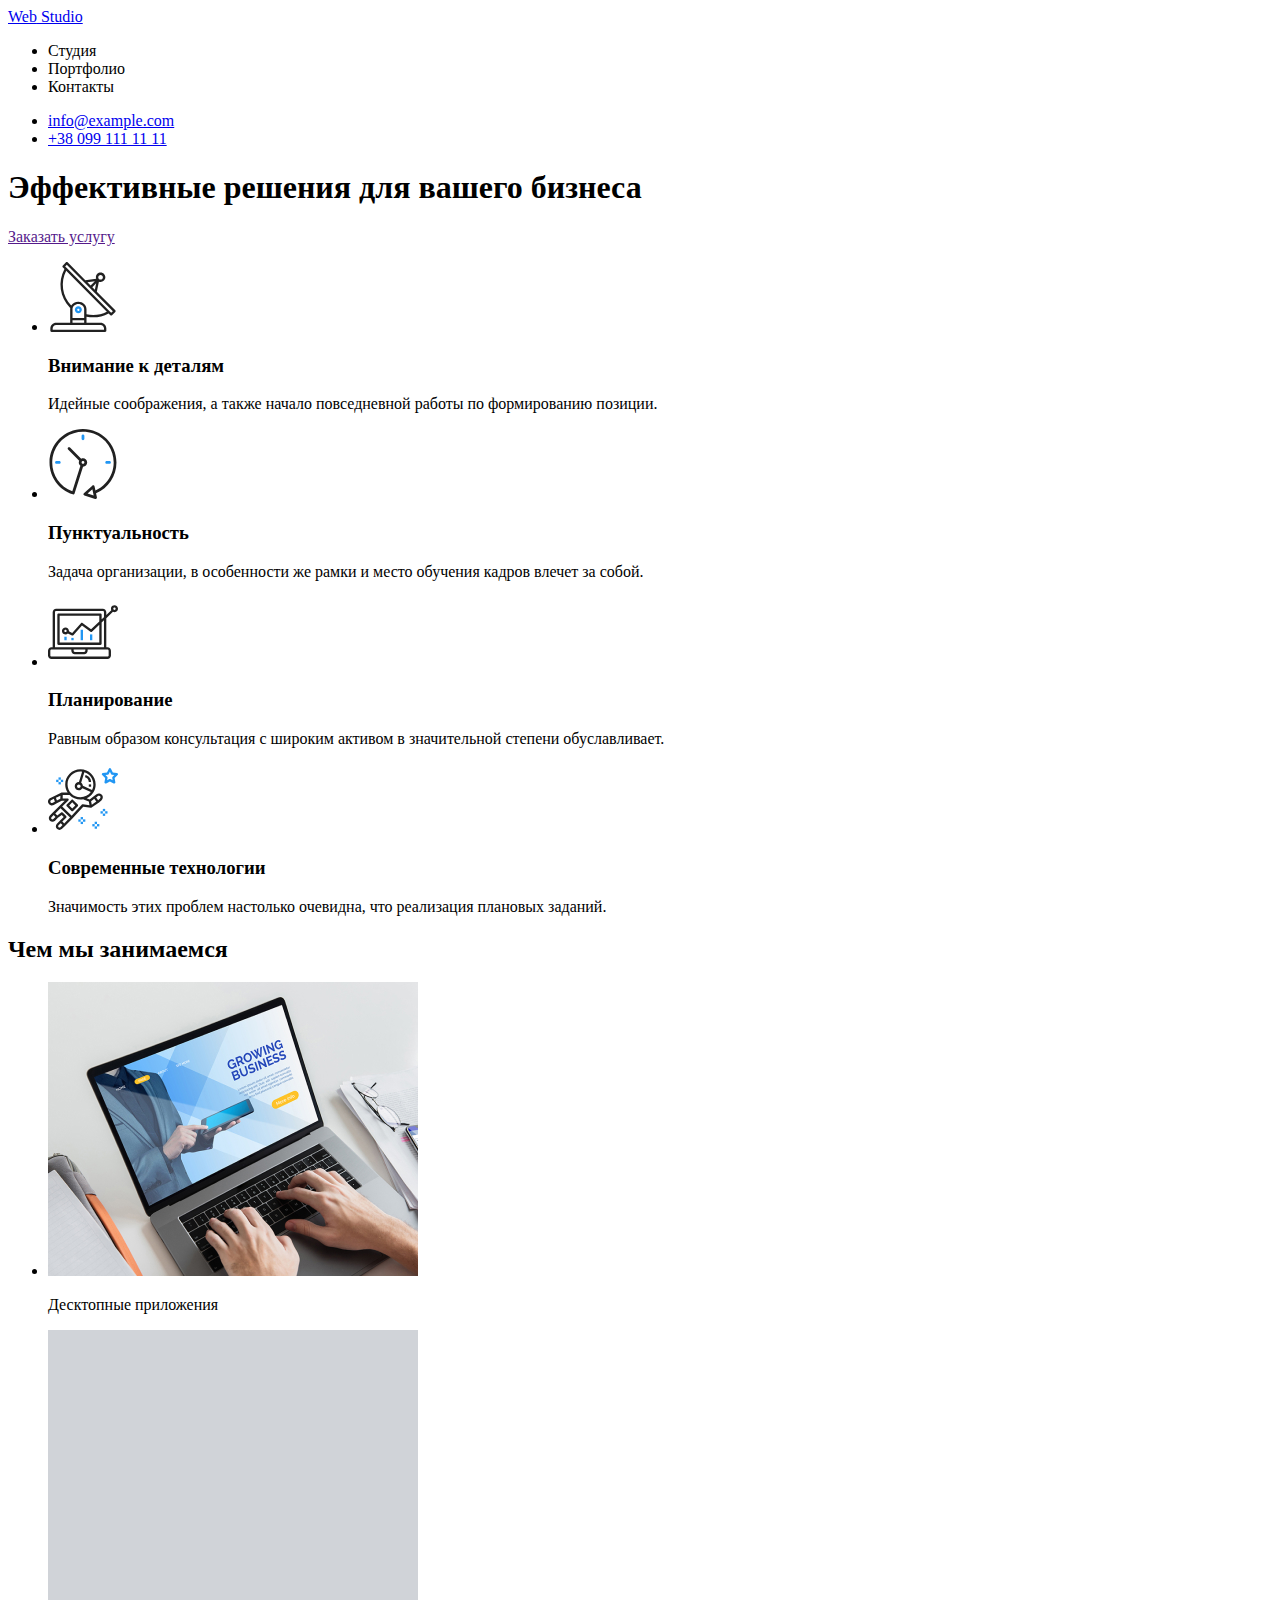
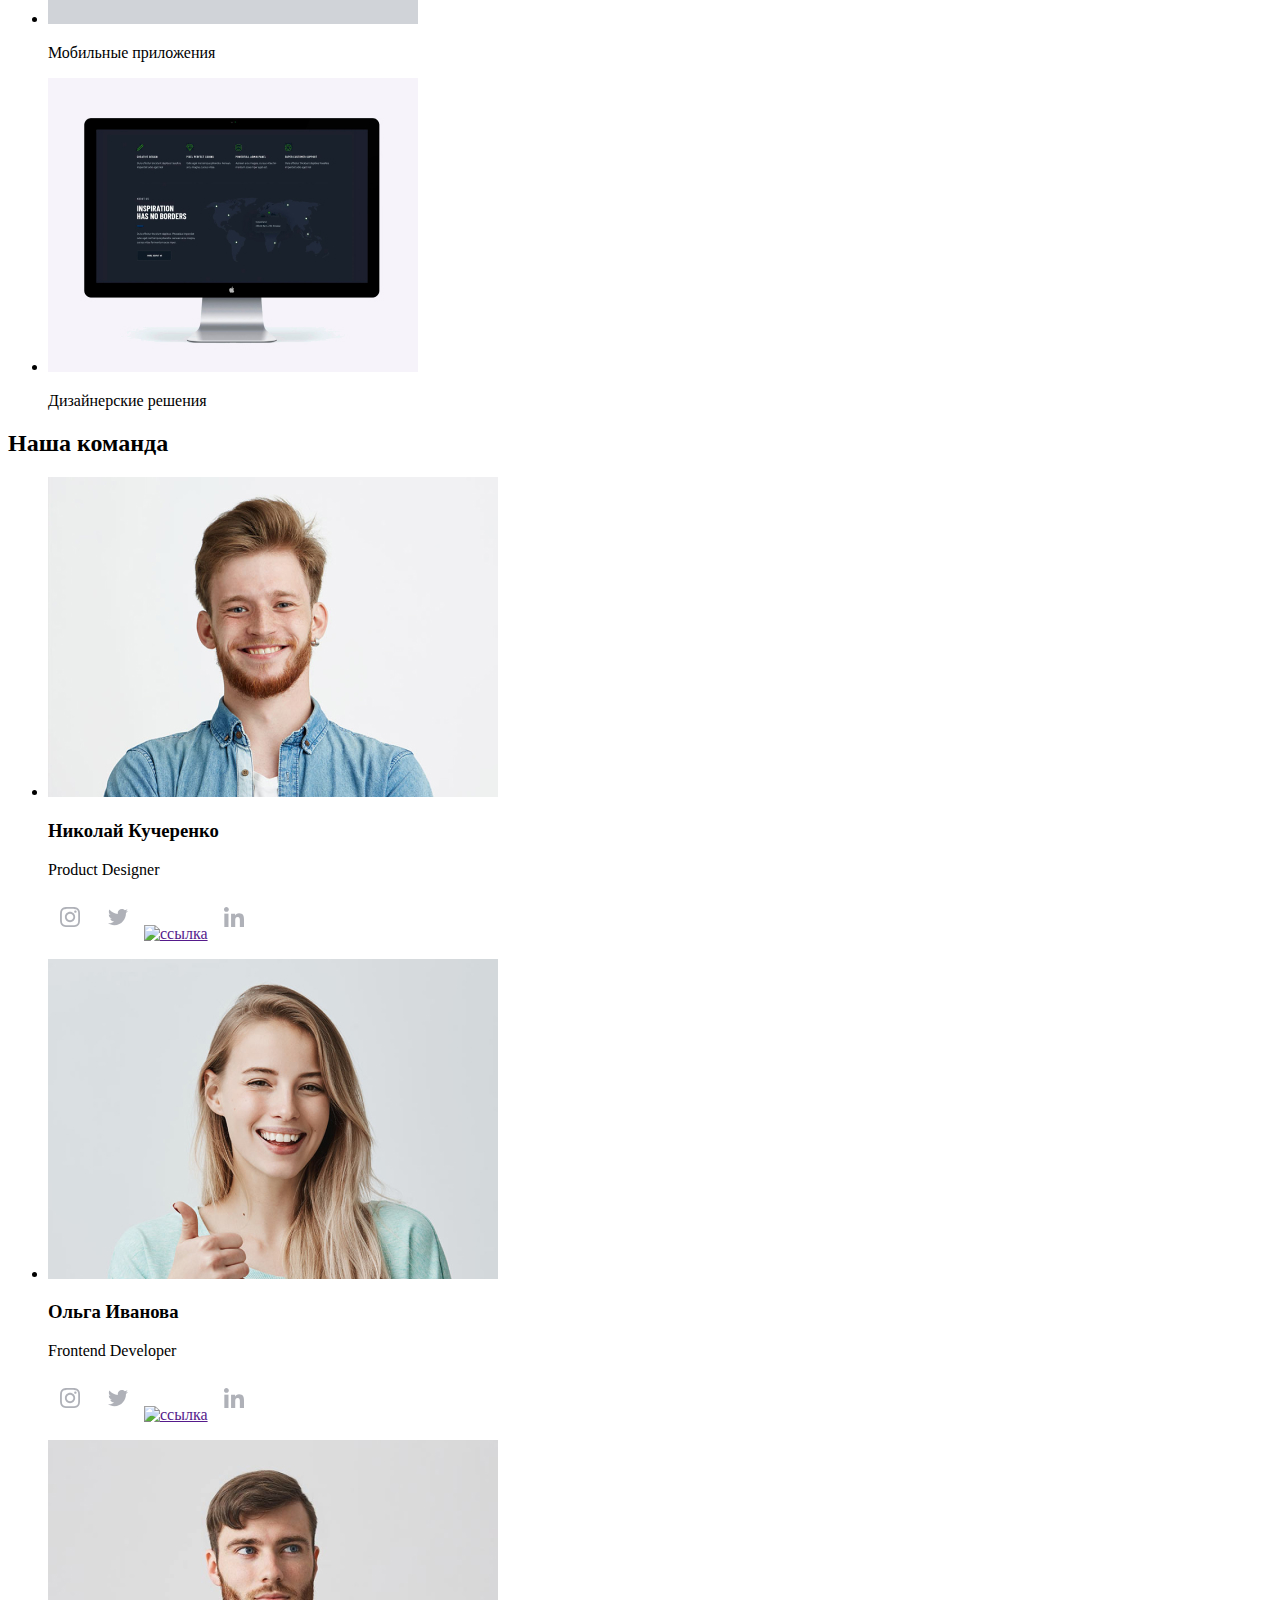
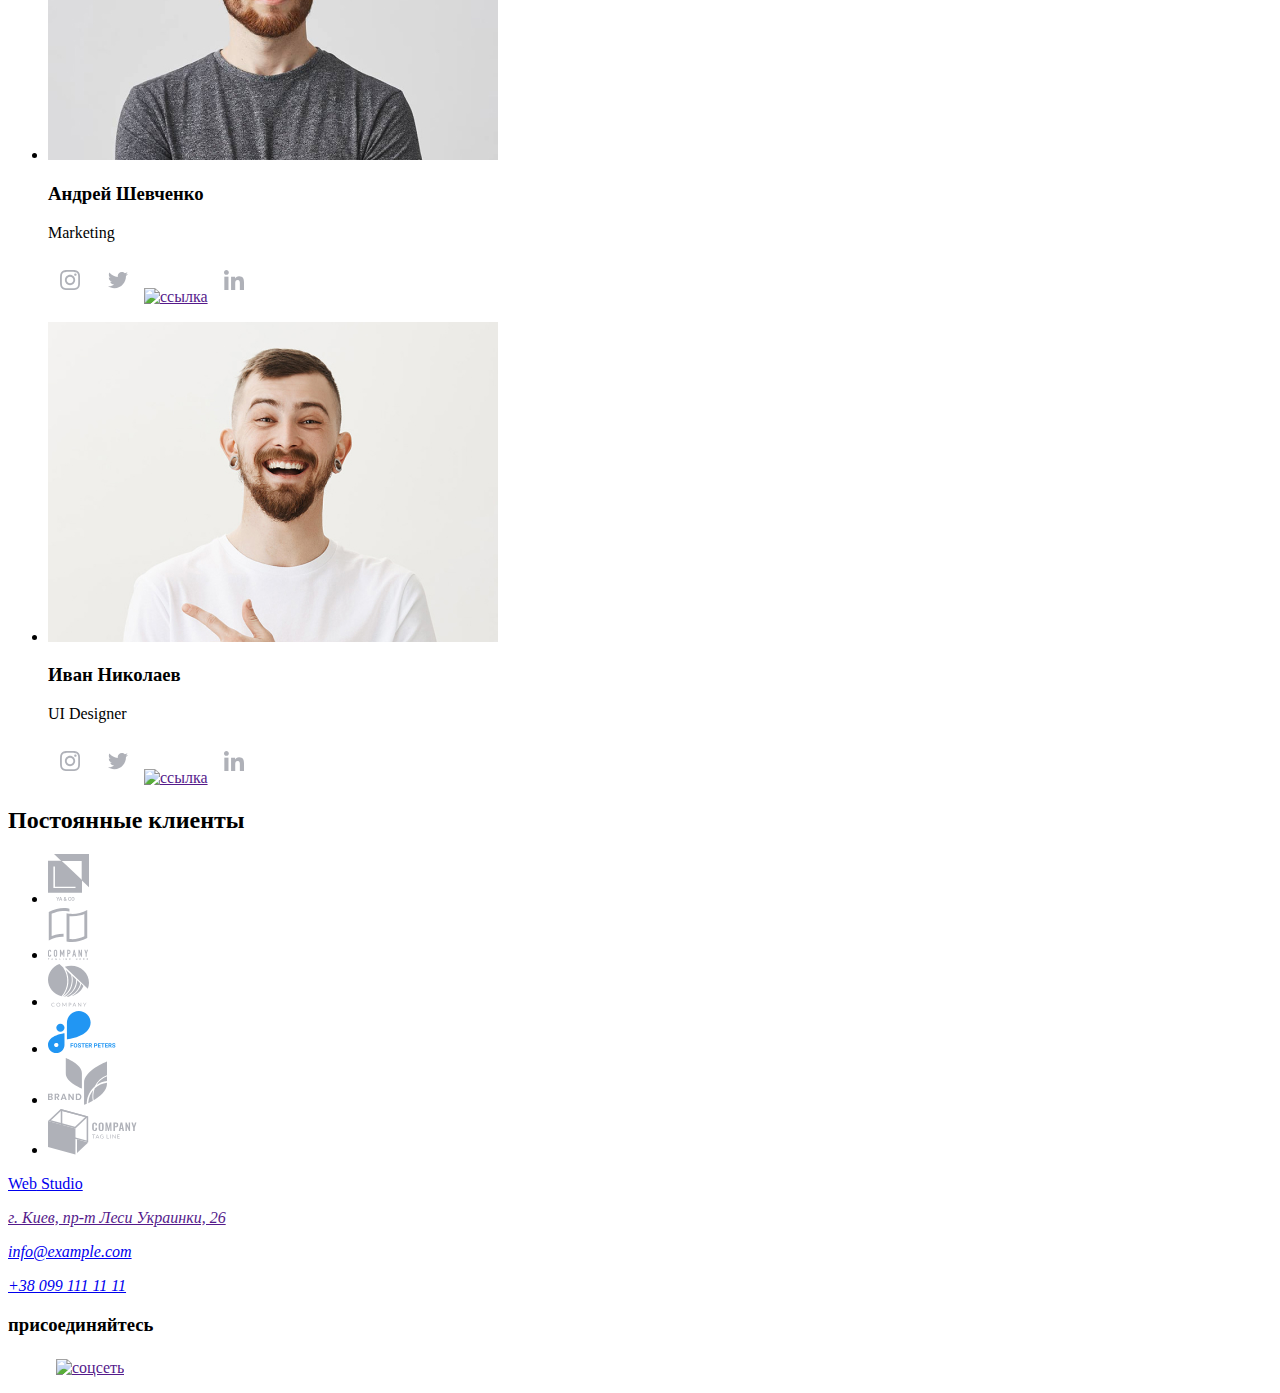
==== index.html @ ab1b9ef1 "добавил файлы с ДЗ1" ====
<!DOCTYPE html>
<html lang="ru">
  <head>
    <meta charset="UTF-8" />
    <meta name="viewport" content="width=device-width, initial-scale=1.0" />
    <title>Document</title>
  </head>
  <body>
    <header>
      <a href="./"><span>Web</span> Studio</a>
      <nav>
        <ul>
          <li><a href=""></a>Студия</li>
          <li><a href=""></a>Портфолио</li>
          <li><a href=""></a>Контакты</li>
        </ul>
      </nav>
      <ul>
        <li>
          <a href="mailto:info@example.com" class="contacts-link"
            >info@example.com</a
          >
        </li>
        <li>
          <a href="tel:+380991111111" class="contacts-link"
            >+38 099 111 11 11</a
          >
        </li>
      </ul>
      <section>
        <h1>Эффективные решения для вашего бизнеса</h1>
        <a href="">Заказать услугу</a>
      </section>
    </header>
    <main>
      <section>
        <h2 hidden>Преимущества работы с Web Studio</h2>
        <ul>
          <li>
            <img src="/images/antenna_1.svg" alt="антена" />
            <h3>Внимание к деталям</h3>
            <p>
              Идейные соображения, а также начало повседневной работы по
              формированию позиции.
            </p>
          </li>
          <li>
            <img src="./images/clock_1.svg" alt="часы" />
            <h3>Пунктуальность</h3>
            <p>
              Задача организации, в особенности же рамки и место обучения кадров
              влечет за собой.
            </p>
          </li>
          <li>
            <img src="./images/diagram_1.svg" alt="диаграма" />
            <h3>Планирование</h3>
            <p>
              Равным образом консультация с широким активом в значительной
              степени обуславливает.
            </p>
          </li>
          <li>
            <img src="./images/astronaut_1.svg" alt="астронавт" />
            <h3>Современные технологии</h3>
            <p>
              Значимость этих проблем настолько очевидна, что реализация
              плановых заданий.
            </p>
          </li>
        </ul>
      </section>
      <section>
        <h2>Чем мы занимаемся</h2>
        <ul>
          <li>
            <a href=""
              ><img
                src="./images/desktop1.jpg"
                alt="десктоп"
                width="370"
                height="294"
            /></a>
            <p>Десктопные приложения</p>
          </li>
          <li>
            <a href=""
              ><img
                src="./images/mobile.jpg"
                alt="мобильний"
                width="370"
                height="294"
            /></a>
            <p>Мобильные приложения</p>
          </li>
          <li>
            <a href=""
              ><img
                src="./images/desin.jpg"
                alt="дизайн"
                width="370"
                height="294"
            /></a>
            <p>Дизайнерские решения</p>
          </li>
        </ul>
      </section>
      <section>
        <h2>Наша команда</h2>
        <ul>
          <li>
            <img src="./images/comand1.jpg" alt="Николай Кучеренко" />
            <h3>Николай Кучеренко</h3>
            <p>Product Designer</p>
            <p>
              <a href="" aria-label="ссылка Instagram"
                ><img src="/images/inst.svg" alt="ссылка"
              /></a>
              <a href="" aria-label="ссылка Twitter"
                ><img src="./images/twit.svg" alt="ссылка"
              /></a>
              <a href="" aria-label="ссылка Facebook"
                ><img src="./images/Face.svg" alt="ссылка"
              /></a>
              <a href="" aria-label="ссылка Linkedin"
                ><img src="./images/in.svg" alt="ссылка"
              /></a>
            </p>
          </li>
          <li>
            <img src="./images/comand2.jpg" alt="Ольга Иванова" />
            <h3>Ольга Иванова</h3>
            <p>Frontend Developer</p>
            <p>
              <a href="" aria-label="ссылка Instagram"
                ><img src="/images/inst.svg" alt="ссылка"
              /></a>
              <a href="" aria-label="ссылка Twitter"
                ><img src="./images/twit.svg" alt="ссылка"
              /></a>
              <a href="" aria-label="ссылка Facebook"
                ><img src="./images/Face.svg" alt="ссылка"
              /></a>
              <a href="" aria-label="ссылка Linkedin"
                ><img src="./images/in.svg" alt="ссылка"
              /></a>
            </p>
          </li>
          <li>
            <img src="./images/comand3.jpg" alt="Андрей Шевченко" />
            <h3>Андрей Шевченко</h3>
            <p>Marketing</p>
            <p>
              <a href="" aria-label="ссылка Instagram"
                ><img src="/images/inst.svg" alt="ссылка"
              /></a>
              <a href="" aria-label="ссылка Twitter"
                ><img src="./images/twit.svg" alt="ссылка"
              /></a>
              <a href="" aria-label="ссылка Facebook"
                ><img src="./images/Face.svg" alt="ссылка"
              /></a>
              <a href="" aria-label="ссылка Linkedin"
                ><img src="./images/in.svg" alt="ссылка"
              /></a>
            </p>
          </li>
          <li>
            <img src="./images/comand4.jpg" alt="Иван Николаев" />
            <h3>Иван Николаев</h3>
            <p>UI Designer</p>
            <p>
              <a href="" aria-label="ссылка Instagram"
                ><img src="/images/inst.svg" alt="ссылка"
              /></a>
              <a href="" aria-label="ссылка Twitter"
                ><img src="./images/twit.svg" alt="ссылка"
              /></a>
              <a href="" aria-label="ссылка Facebook"
                ><img src="./images/Face.svg" alt="ссылка"
              /></a>
              <a href="" aria-label="ссылка Linkedin"
                ><img src="./images/in.svg" alt="ссылка"
              /></a>
            </p>
          </li>
        </ul>
      </section>
      <section>
        <h2>Постоянные клиенты</h2>
        <ul>
          <li>
            <a href="/"><img src="./images/logo1.svg" alt="логотип1" /></a>
          </li>
          <li>
            <a href=""><img src="./images/logo2.svg" alt="логотип2" /></a>
          </li>
          <li>
            <a href=""><img src="./images/logo3.svg" alt="логотип3" /></a>
          </li>
          <li>
            <a href=""><img src="./images/logo4.svg" alt="логотип4" /></a>
          </li>
          <li>
            <a href=""><img src="./images/logo5.svg" alt="логотип5" /></a>
          </li>
          <li>
            <a href=""><img src="./images/logo6.svg" alt="логотип6" /></a>
          </li>
        </ul>
      </section>
    </main>
    <footer>
      <a href="/"
        ><p><span>Web</span> Studio</p></a
      >
      <address>
        <p>
          <a href="">г. Киев, пр-т Леси Украинки, 26</a>
        </p>
        <p>
          <a href="mailto:info@example.com" class="contacts-link"
            >info@example.com</a
          >
        </p>
        <p>
          <a href="tel:+380991111111" class="contacts-link"
            >+38 099 111 11 11</a
          >
        </p>
      </address>
      <section>
        <h3>присоединяйтесь</h3>
        <p>
          <a href="" aria-label="ссылка Insagram"
            ><img src="/images/inst2.svg" alt="соцсеть"
          /></a>
          <a href="" aria-label="ссылка Twitter"
            ><img src="./images/twit2.svg" alt="соцсеть"
          /></a>
          <a href="" aria-label="ссылка Facebook"
            ><img src="./images/Face2.svg" alt="соцсеть"
          /></a>
          <a href="" aria-label="ссылка Linkedin"
            ><img src="./images/in2.svg" alt="соцсеть"
          /></a>
        </p>
      </section>
    </footer>
  </body>
</html>
<!-- 
<figure>
  <img src="" alt="">
  <figcaption></figcaption>
</figure>-->
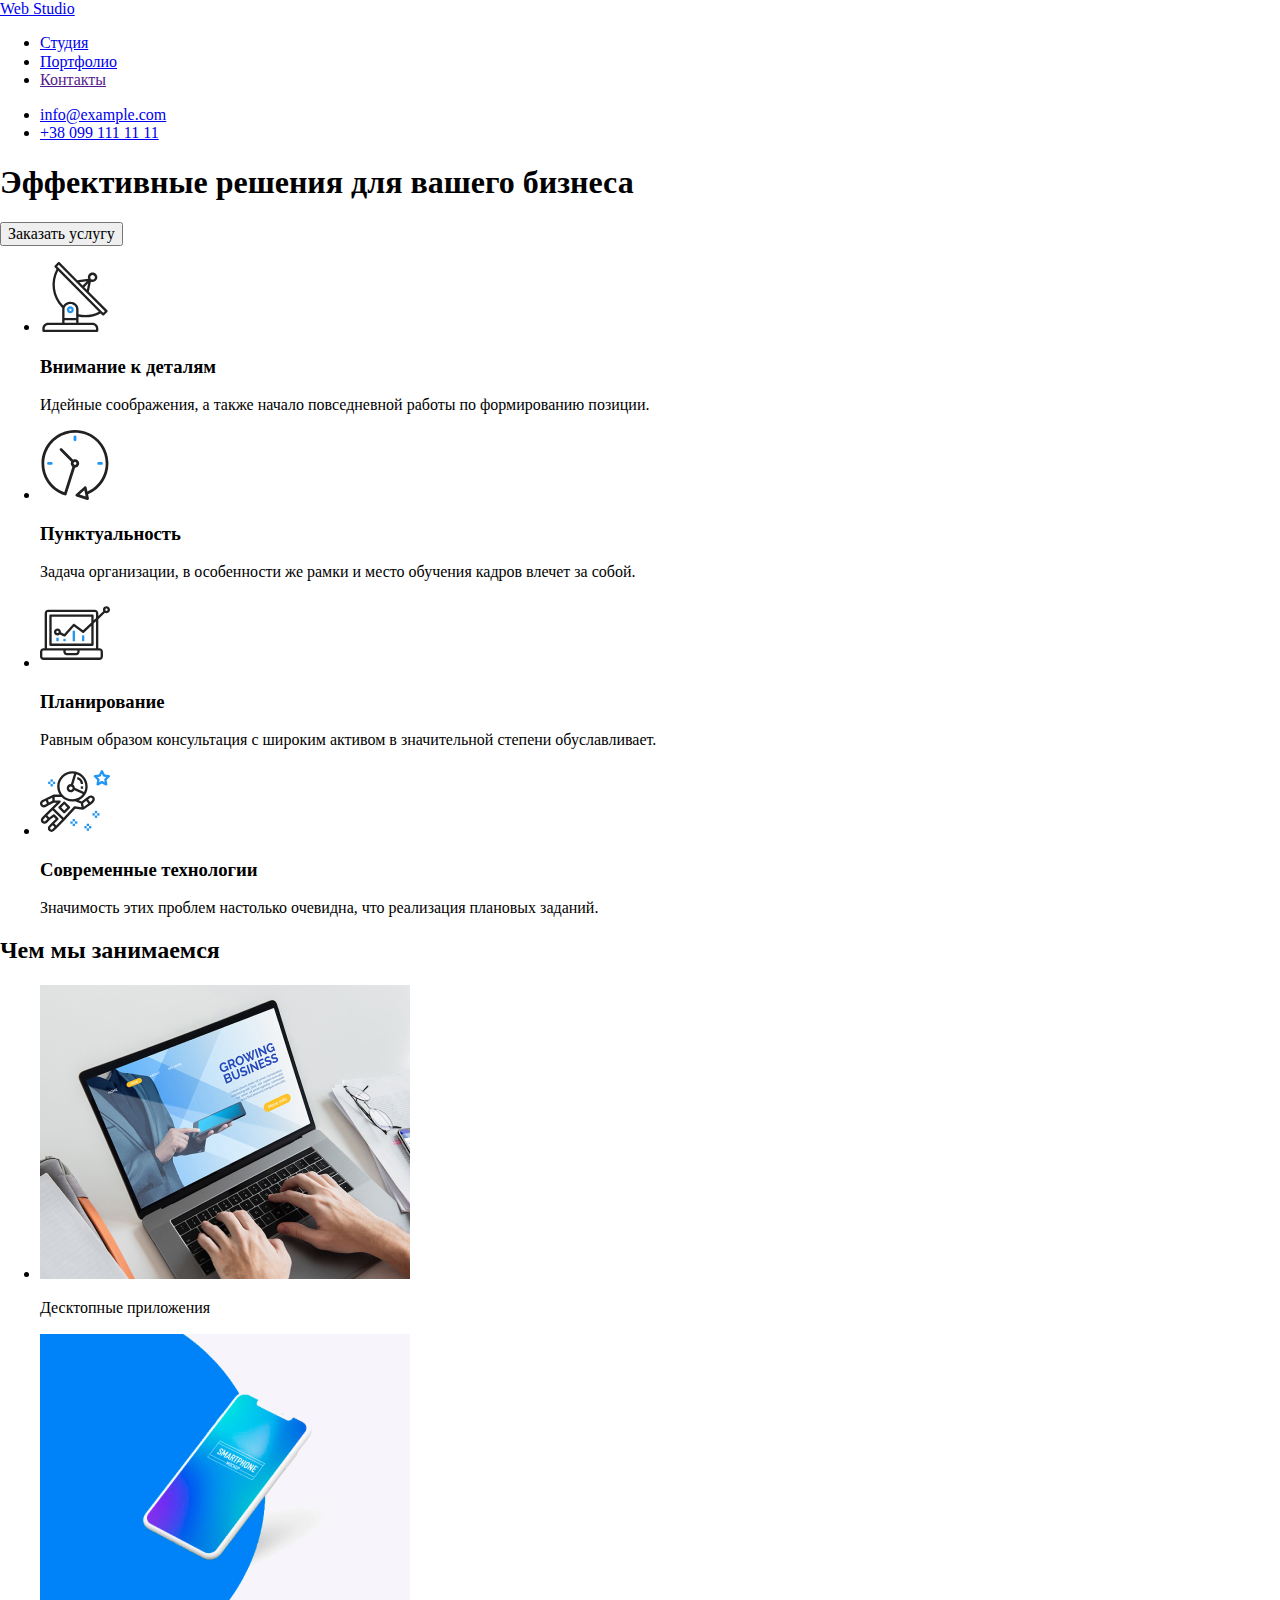
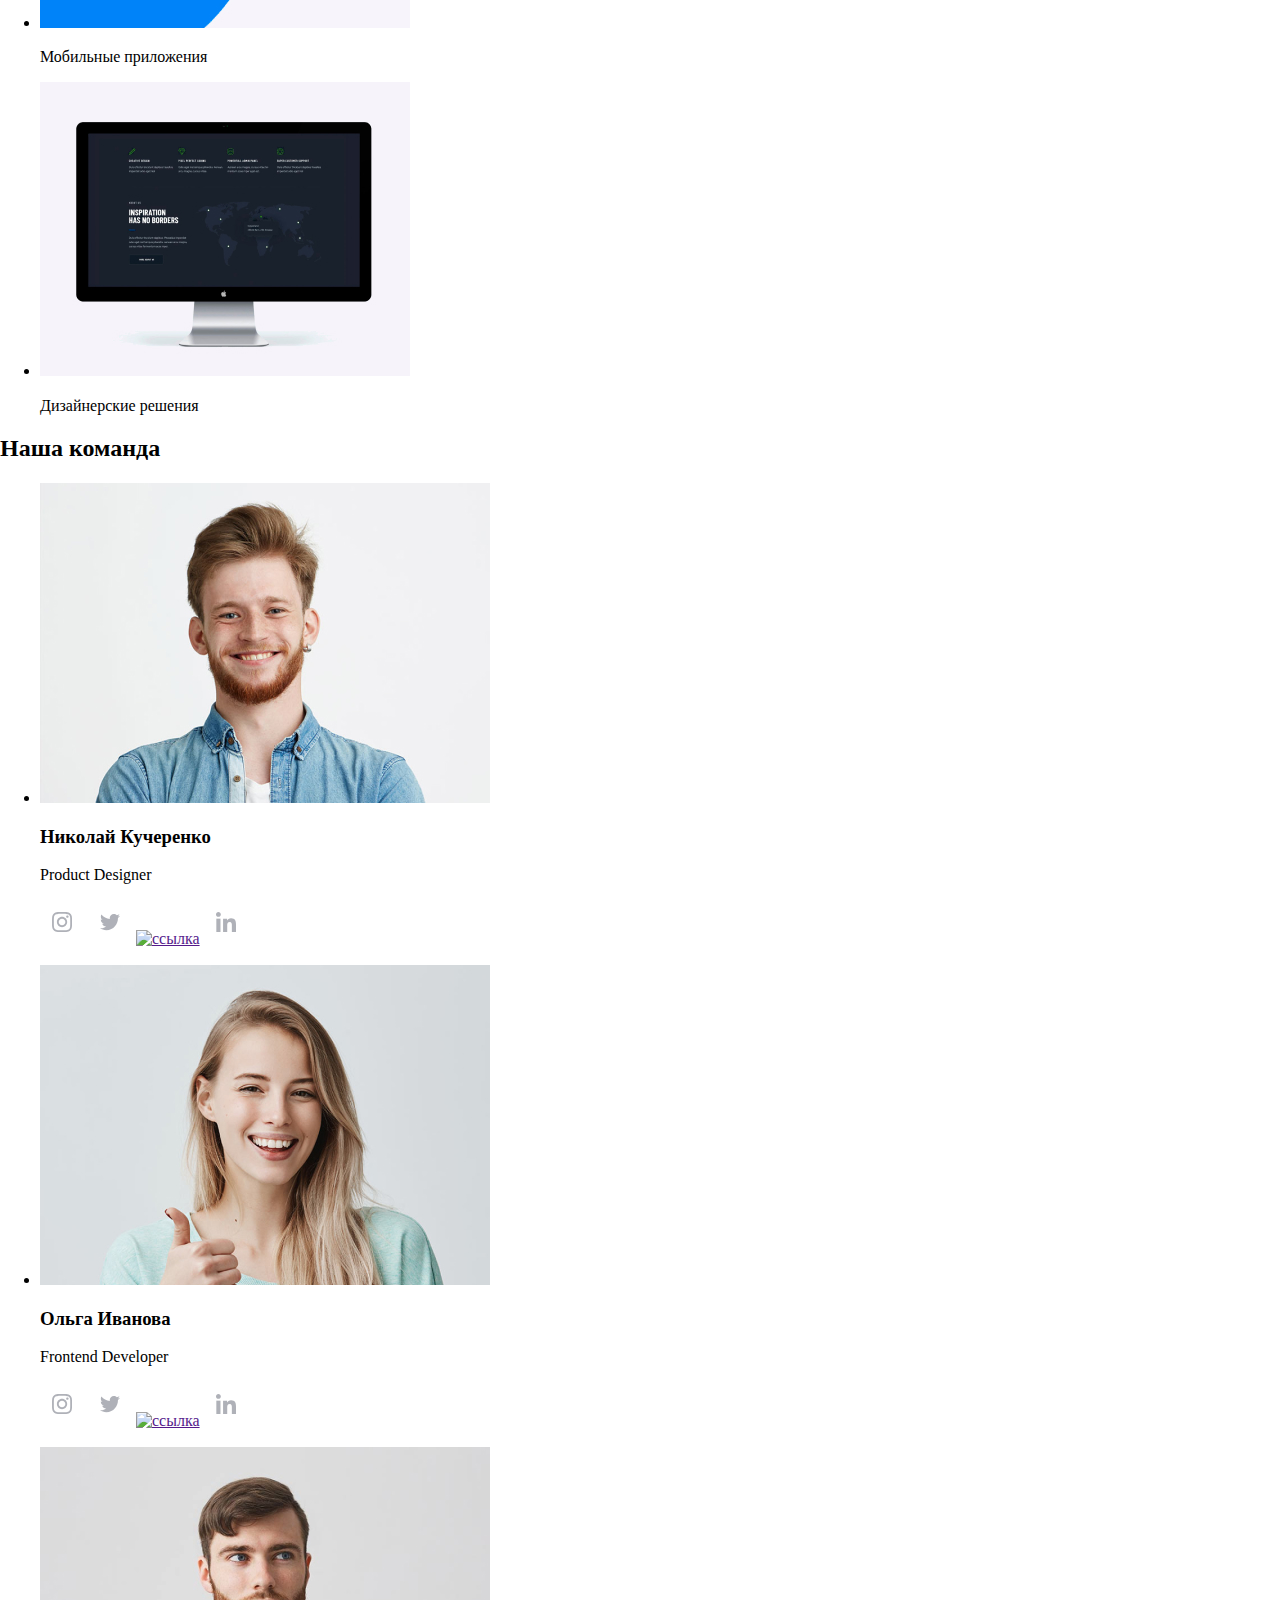
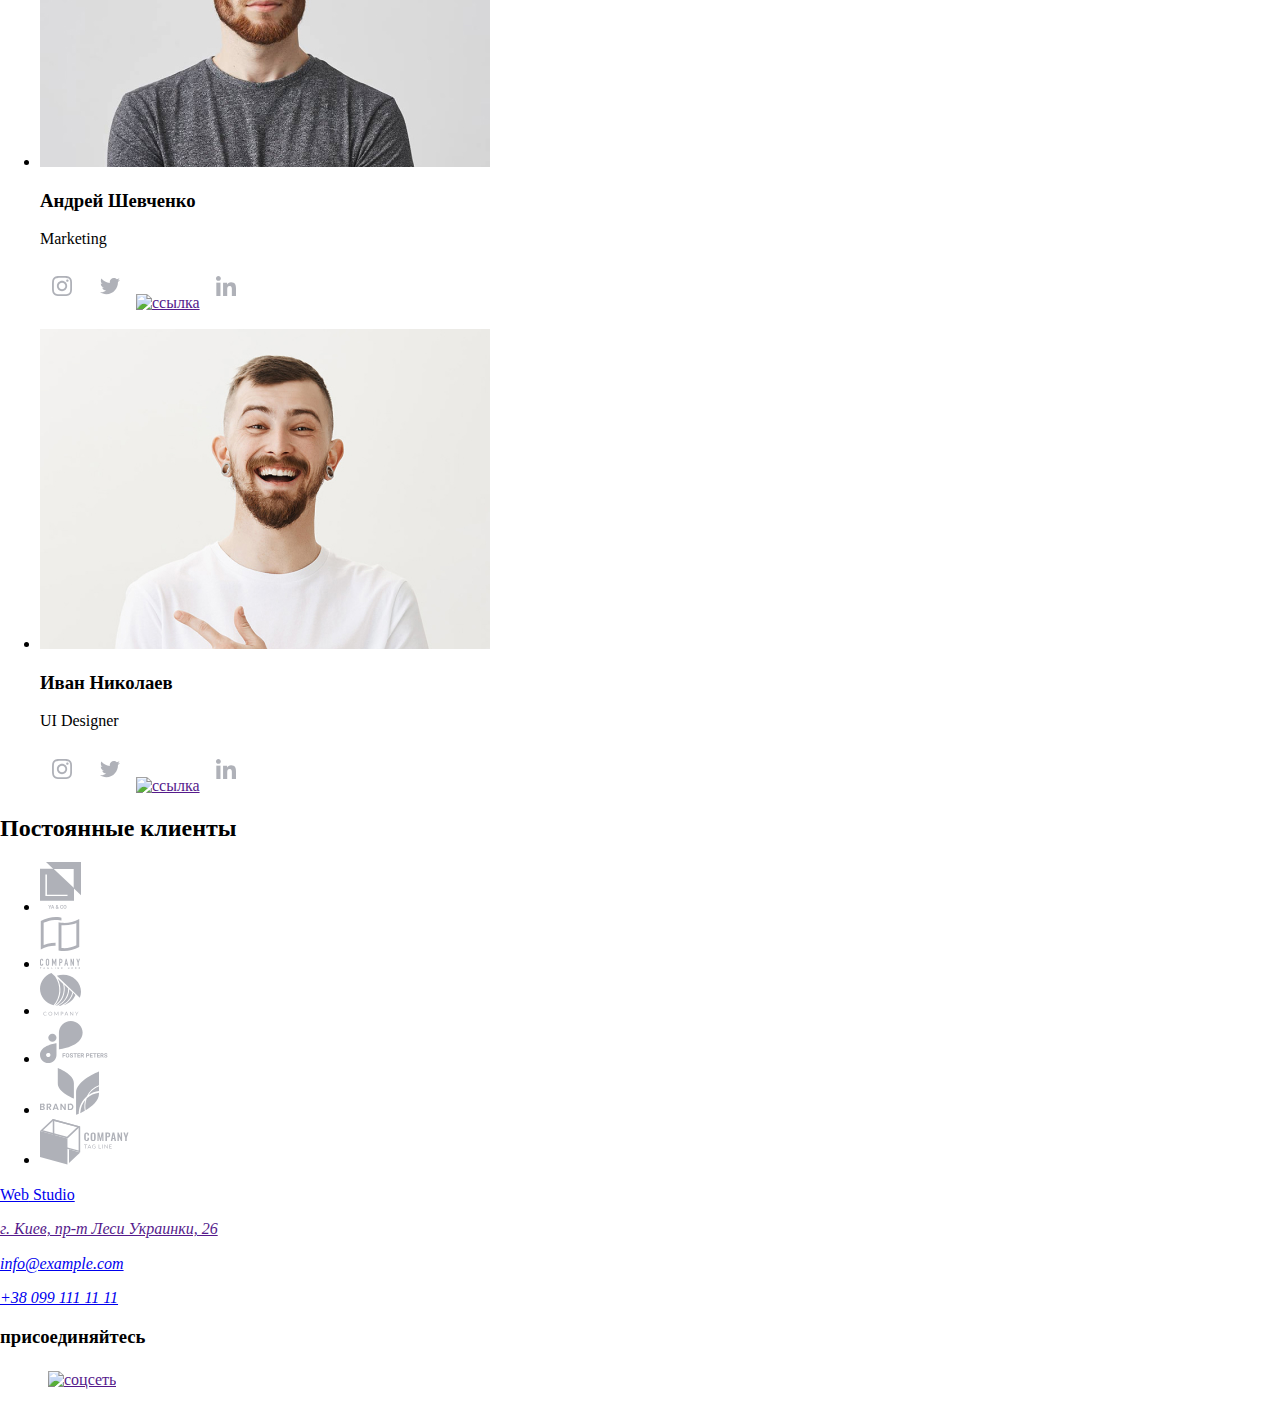
==== commit e86dca03: "создал портфолио, добавил классы" ====
--- a/index.html
+++ b/index.html
@@ -3,19 +3,26 @@
   <head>
     <meta charset="UTF-8" />
     <meta name="viewport" content="width=device-width, initial-scale=1.0" />
-    <title>Document</title>
+    <title>Web Studio</title>
+    <link
+      href="https://fonts.googleapis.com/css2?family=Raleway:wght@700&family=Roboto:wght@400;500;700;900&display=swap"
+      rel="stylesheet"
+    />
+
+    <link rel="stylesheet" href="./css/normalize.css" />
+    <link rel="stylesheet" href="./css/style.css" />
   </head>
   <body>
-    <header>
-      <a href="./"><span>Web</span> Studio</a>
-      <nav>
-        <ul>
-          <li><a href=""></a>Студия</li>
-          <li><a href=""></a>Портфолио</li>
-          <li><a href=""></a>Контакты</li>
+    <header class="header-page">
+      <a href="./" class="logo"><span class="web-logo">Web</span> Studio</a>
+      <nav class="navi">
+        <ul class="list menu-navi">
+          <li><a href="./" class="link-navi">Студия</a></li>
+          <li><a href="./portfolio.html" class="link-navi">Портфолио</a></li>
+          <li><a href="" class="link-navi">Контакты</a></li>
         </ul>
       </nav>
-      <ul>
+      <ul class="list contacts">
         <li>
           <a href="mailto:info@example.com" class="contacts-link"
             >info@example.com</a
@@ -27,43 +34,45 @@
           >
         </li>
       </ul>
-      <section>
-        <h1>Эффективные решения для вашего бизнеса</h1>
-        <a href="">Заказать услугу</a>
+      <section class="hero">
+        <h1 class="page-title">Эффективные решения для вашего бизнеса</h1>
+        <button class="btn">Заказать услугу</button>
       </section>
     </header>
     <main>
       <section>
-        <h2 hidden>Преимущества работы с Web Studio</h2>
-        <ul>
+        <h2 hidden class="section-title advantage">
+          Преимущества работы с Web Studio
+        </h2>
+        <ul class="list">
           <li>
             <img src="/images/antenna_1.svg" alt="антена" />
-            <h3>Внимание к деталям</h3>
-            <p>
+            <h3 class="feature">Внимание к деталям</h3>
+            <p class="feature-text">
               Идейные соображения, а также начало повседневной работы по
               формированию позиции.
             </p>
           </li>
           <li>
             <img src="./images/clock_1.svg" alt="часы" />
-            <h3>Пунктуальность</h3>
-            <p>
+            <h3 class="feature">Пунктуальность</h3>
+            <p class="feature-text">
               Задача организации, в особенности же рамки и место обучения кадров
               влечет за собой.
             </p>
           </li>
           <li>
             <img src="./images/diagram_1.svg" alt="диаграма" />
-            <h3>Планирование</h3>
-            <p>
+            <h3 class="feature">Планирование</h3>
+            <p class="feature-text">
               Равным образом консультация с широким активом в значительной
               степени обуславливает.
             </p>
           </li>
           <li>
             <img src="./images/astronaut_1.svg" alt="астронавт" />
-            <h3>Современные технологии</h3>
-            <p>
+            <h3 class="feature">Современные технологии</h3>
+            <p class="feature-text">
               Значимость этих проблем настолько очевидна, что реализация
               плановых заданий.
             </p>
@@ -71,8 +80,8 @@
         </ul>
       </section>
       <section>
-        <h2>Чем мы занимаемся</h2>
-        <ul>
+        <h2 class="section-title">Чем мы занимаемся</h2>
+        <ul class="list">
           <li>
             <a href=""
               ><img
@@ -81,7 +90,7 @@
                 width="370"
                 height="294"
             /></a>
-            <p>Десктопные приложения</p>
+            <p class="box">Десктопные приложения</p>
           </li>
           <li>
             <a href=""
@@ -91,7 +100,7 @@
                 width="370"
                 height="294"
             /></a>
-            <p>Мобильные приложения</p>
+            <p class="box">Мобильные приложения</p>
           </li>
           <li>
             <a href=""
@@ -101,94 +110,94 @@
                 width="370"
                 height="294"
             /></a>
-            <p>Дизайнерские решения</p>
-          </li>
-        </ul>
-      </section>
-      <section>
-        <h2>Наша команда</h2>
-        <ul>
-          <li>
+            <p class="box">Дизайнерские решения</p>
+          </li>
+        </ul>
+      </section>
+      <section class="section-team">
+        <h2 class="section-title">Наша команда</h2>
+        <ul class="list">
+          <li class="team">
             <img src="./images/comand1.jpg" alt="Николай Кучеренко" />
-            <h3>Николай Кучеренко</h3>
-            <p>Product Designer</p>
-            <p>
-              <a href="" aria-label="ссылка Instagram"
-                ><img src="/images/inst.svg" alt="ссылка"
-              /></a>
-              <a href="" aria-label="ссылка Twitter"
-                ><img src="./images/twit.svg" alt="ссылка"
-              /></a>
-              <a href="" aria-label="ссылка Facebook"
-                ><img src="./images/Face.svg" alt="ссылка"
-              /></a>
-              <a href="" aria-label="ссылка Linkedin"
-                ><img src="./images/in.svg" alt="ссылка"
-              /></a>
-            </p>
-          </li>
-          <li>
+            <h3 class="team-name">Николай Кучеренко</h3>
+            <p class="team-prof">Product Designer</p>
+            <p class="soc-team">
+              <a href="" aria-label="ссылка Instagram"
+                ><img src="/images/inst.svg" alt="ссылка"
+              /></a>
+              <a href="" aria-label="ссылка Twitter"
+                ><img src="./images/twit.svg" alt="ссылка"
+              /></a>
+              <a href="" aria-label="ссылка Facebook"
+                ><img src="./images/Face.svg" alt="ссылка"
+              /></a>
+              <a href="" aria-label="ссылка Linkedin"
+                ><img src="./images/in.svg" alt="ссылка"
+              /></a>
+            </p>
+          </li>
+          <li class="team">
             <img src="./images/comand2.jpg" alt="Ольга Иванова" />
-            <h3>Ольга Иванова</h3>
-            <p>Frontend Developer</p>
-            <p>
-              <a href="" aria-label="ссылка Instagram"
-                ><img src="/images/inst.svg" alt="ссылка"
-              /></a>
-              <a href="" aria-label="ссылка Twitter"
-                ><img src="./images/twit.svg" alt="ссылка"
-              /></a>
-              <a href="" aria-label="ссылка Facebook"
-                ><img src="./images/Face.svg" alt="ссылка"
-              /></a>
-              <a href="" aria-label="ссылка Linkedin"
-                ><img src="./images/in.svg" alt="ссылка"
-              /></a>
-            </p>
-          </li>
-          <li>
+            <h3 class="team-name">Ольга Иванова</h3>
+            <p class="team-prof">Frontend Developer</p>
+            <p class="soc-team">
+              <a href="" aria-label="ссылка Instagram"
+                ><img src="/images/inst.svg" alt="ссылка"
+              /></a>
+              <a href="" aria-label="ссылка Twitter"
+                ><img src="./images/twit.svg" alt="ссылка"
+              /></a>
+              <a href="" aria-label="ссылка Facebook"
+                ><img src="./images/Face.svg" alt="ссылка"
+              /></a>
+              <a href="" aria-label="ссылка Linkedin"
+                ><img src="./images/in.svg" alt="ссылка"
+              /></a>
+            </p>
+          </li>
+          <li class="team">
             <img src="./images/comand3.jpg" alt="Андрей Шевченко" />
-            <h3>Андрей Шевченко</h3>
-            <p>Marketing</p>
-            <p>
-              <a href="" aria-label="ссылка Instagram"
-                ><img src="/images/inst.svg" alt="ссылка"
-              /></a>
-              <a href="" aria-label="ссылка Twitter"
-                ><img src="./images/twit.svg" alt="ссылка"
-              /></a>
-              <a href="" aria-label="ссылка Facebook"
-                ><img src="./images/Face.svg" alt="ссылка"
-              /></a>
-              <a href="" aria-label="ссылка Linkedin"
-                ><img src="./images/in.svg" alt="ссылка"
-              /></a>
-            </p>
-          </li>
-          <li>
+            <h3 class="team-name">Андрей Шевченко</h3>
+            <p class="team-prof">Marketing</p>
+            <p class="soc-team">
+              <a href="" aria-label="ссылка Instagram"
+                ><img src="/images/inst.svg" alt="ссылка"
+              /></a>
+              <a href="" aria-label="ссылка Twitter"
+                ><img src="./images/twit.svg" alt="ссылка"
+              /></a>
+              <a href="" aria-label="ссылка Facebook"
+                ><img src="./images/Face.svg" alt="ссылка"
+              /></a>
+              <a href="" aria-label="ссылка Linkedin"
+                ><img src="./images/in.svg" alt="ссылка"
+              /></a>
+            </p>
+          </li>
+          <li class="team">
             <img src="./images/comand4.jpg" alt="Иван Николаев" />
-            <h3>Иван Николаев</h3>
-            <p>UI Designer</p>
-            <p>
-              <a href="" aria-label="ссылка Instagram"
-                ><img src="/images/inst.svg" alt="ссылка"
-              /></a>
-              <a href="" aria-label="ссылка Twitter"
-                ><img src="./images/twit.svg" alt="ссылка"
-              /></a>
-              <a href="" aria-label="ссылка Facebook"
-                ><img src="./images/Face.svg" alt="ссылка"
-              /></a>
-              <a href="" aria-label="ссылка Linkedin"
-                ><img src="./images/in.svg" alt="ссылка"
-              /></a>
-            </p>
-          </li>
-        </ul>
-      </section>
-      <section>
-        <h2>Постоянные клиенты</h2>
-        <ul>
+            <h3 class="team-name">Иван Николаев</h3>
+            <p class="team-prof">UI Designer</p>
+            <p class="soc-team">
+              <a href="" aria-label="ссылка Instagram"
+                ><img src="/images/inst.svg" alt="ссылка"
+              /></a>
+              <a href="" aria-label="ссылка Twitter"
+                ><img src="./images/twit.svg" alt="ссылка"
+              /></a>
+              <a href="" aria-label="ссылка Facebook"
+                ><img src="./images/Face.svg" alt="ссылка"
+              /></a>
+              <a href="" aria-label="ссылка Linkedin"
+                ><img src="./images/in.svg" alt="ссылка"
+              /></a>
+            </p>
+          </li>
+        </ul>
+      </section>
+      <section>
+        <h2 class="section-title">Постоянные клиенты</h2>
+        <ul class="list">
           <li>
             <a href="/"><img src="./images/logo1.svg" alt="логотип1" /></a>
           </li>
@@ -210,27 +219,29 @@
         </ul>
       </section>
     </main>
-    <footer>
+    <footer class="footer">
       <a href="/"
-        ><p><span>Web</span> Studio</p></a
+        ><p class="logo footer-logo">
+          <span class="web-logo">Web</span> Studio
+        </p></a
       >
-      <address>
-        <p>
-          <a href="">г. Киев, пр-т Леси Украинки, 26</a>
-        </p>
-        <p>
-          <a href="mailto:info@example.com" class="contacts-link"
+      <address class="footer-adress">
+        <p>
+          <a href="" class="adress-map">г. Киев, пр-т Леси Украинки, 26</a>
+        </p>
+        <p>
+          <a href="mailto:info@example.com" class="footer-contacts"
             >info@example.com</a
           >
         </p>
         <p>
-          <a href="tel:+380991111111" class="contacts-link"
+          <a href="tel:+380991111111" class="footer-contacts"
             >+38 099 111 11 11</a
           >
         </p>
       </address>
       <section>
-        <h3>присоединяйтесь</h3>
+        <h3 class="footer-soc box">присоединяйтесь</h3>
         <p>
           <a href="" aria-label="ссылка Insagram"
             ><img src="/images/inst2.svg" alt="соцсеть"
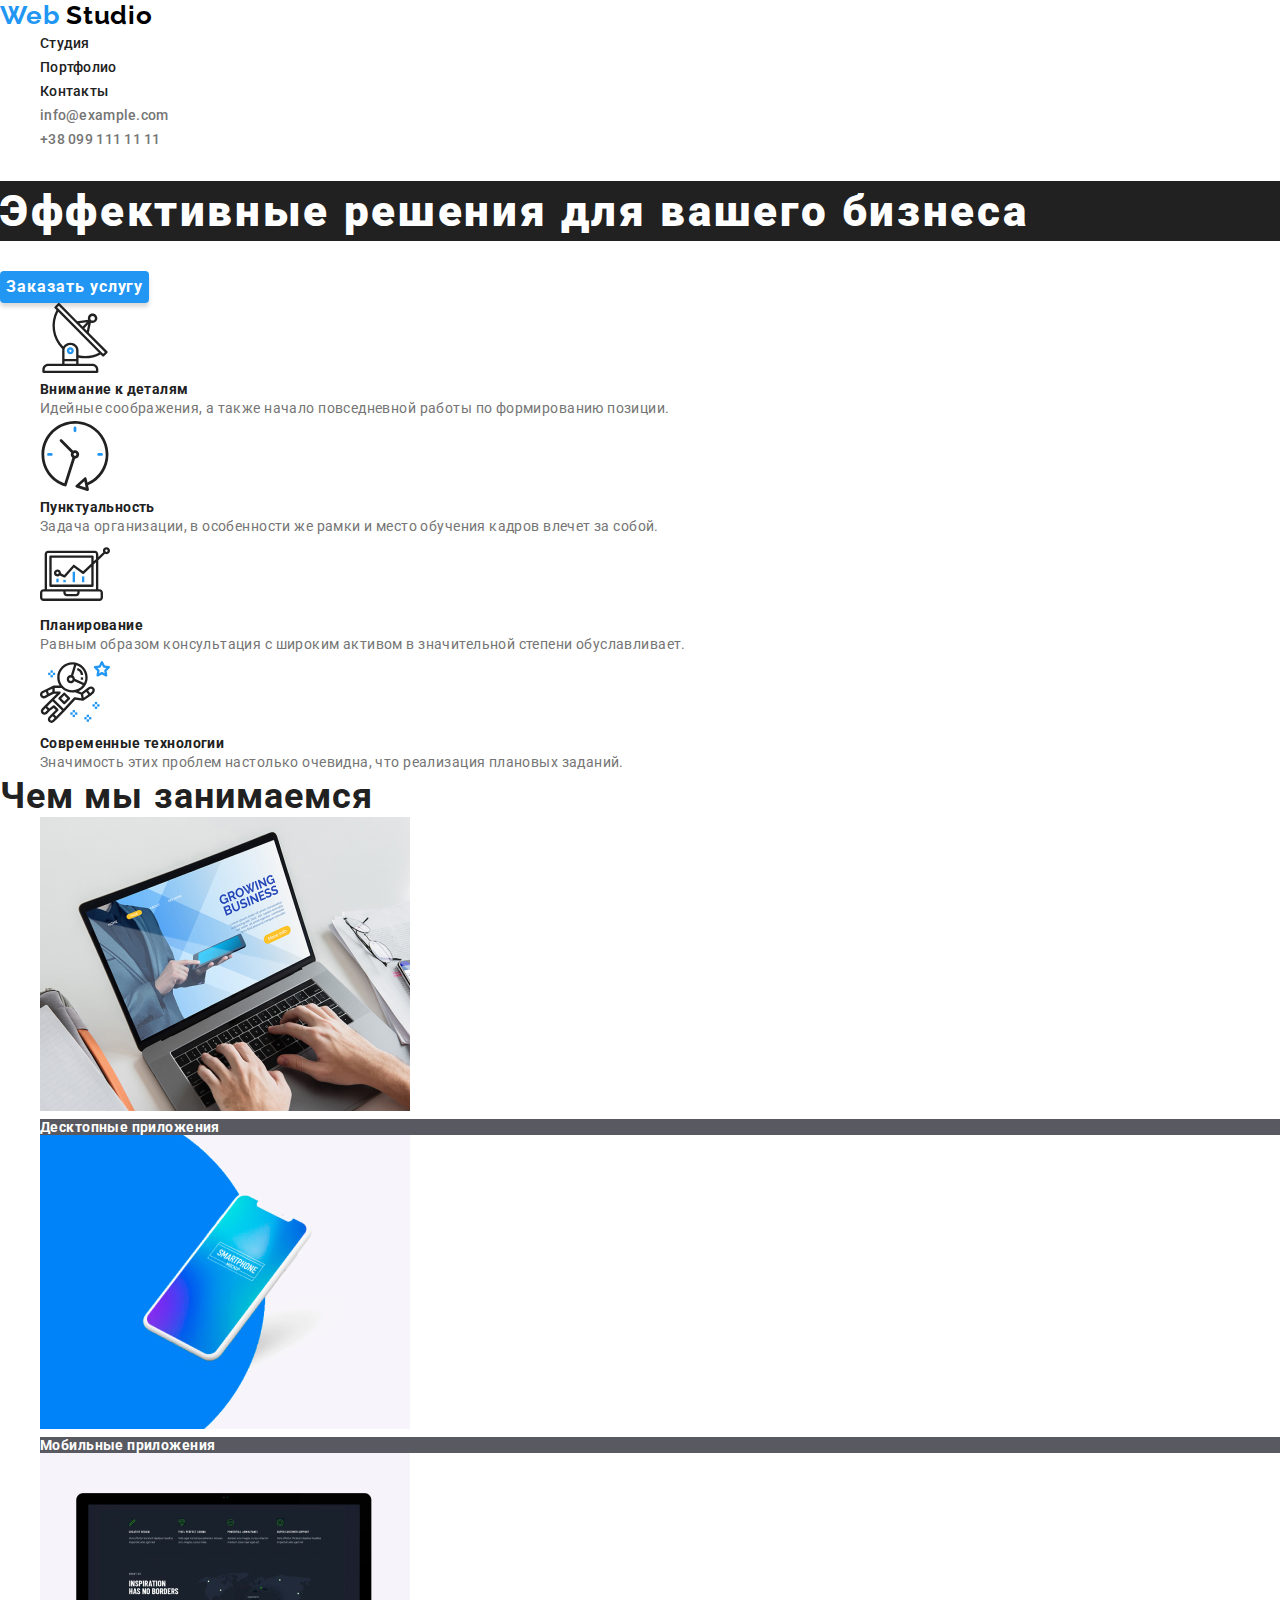
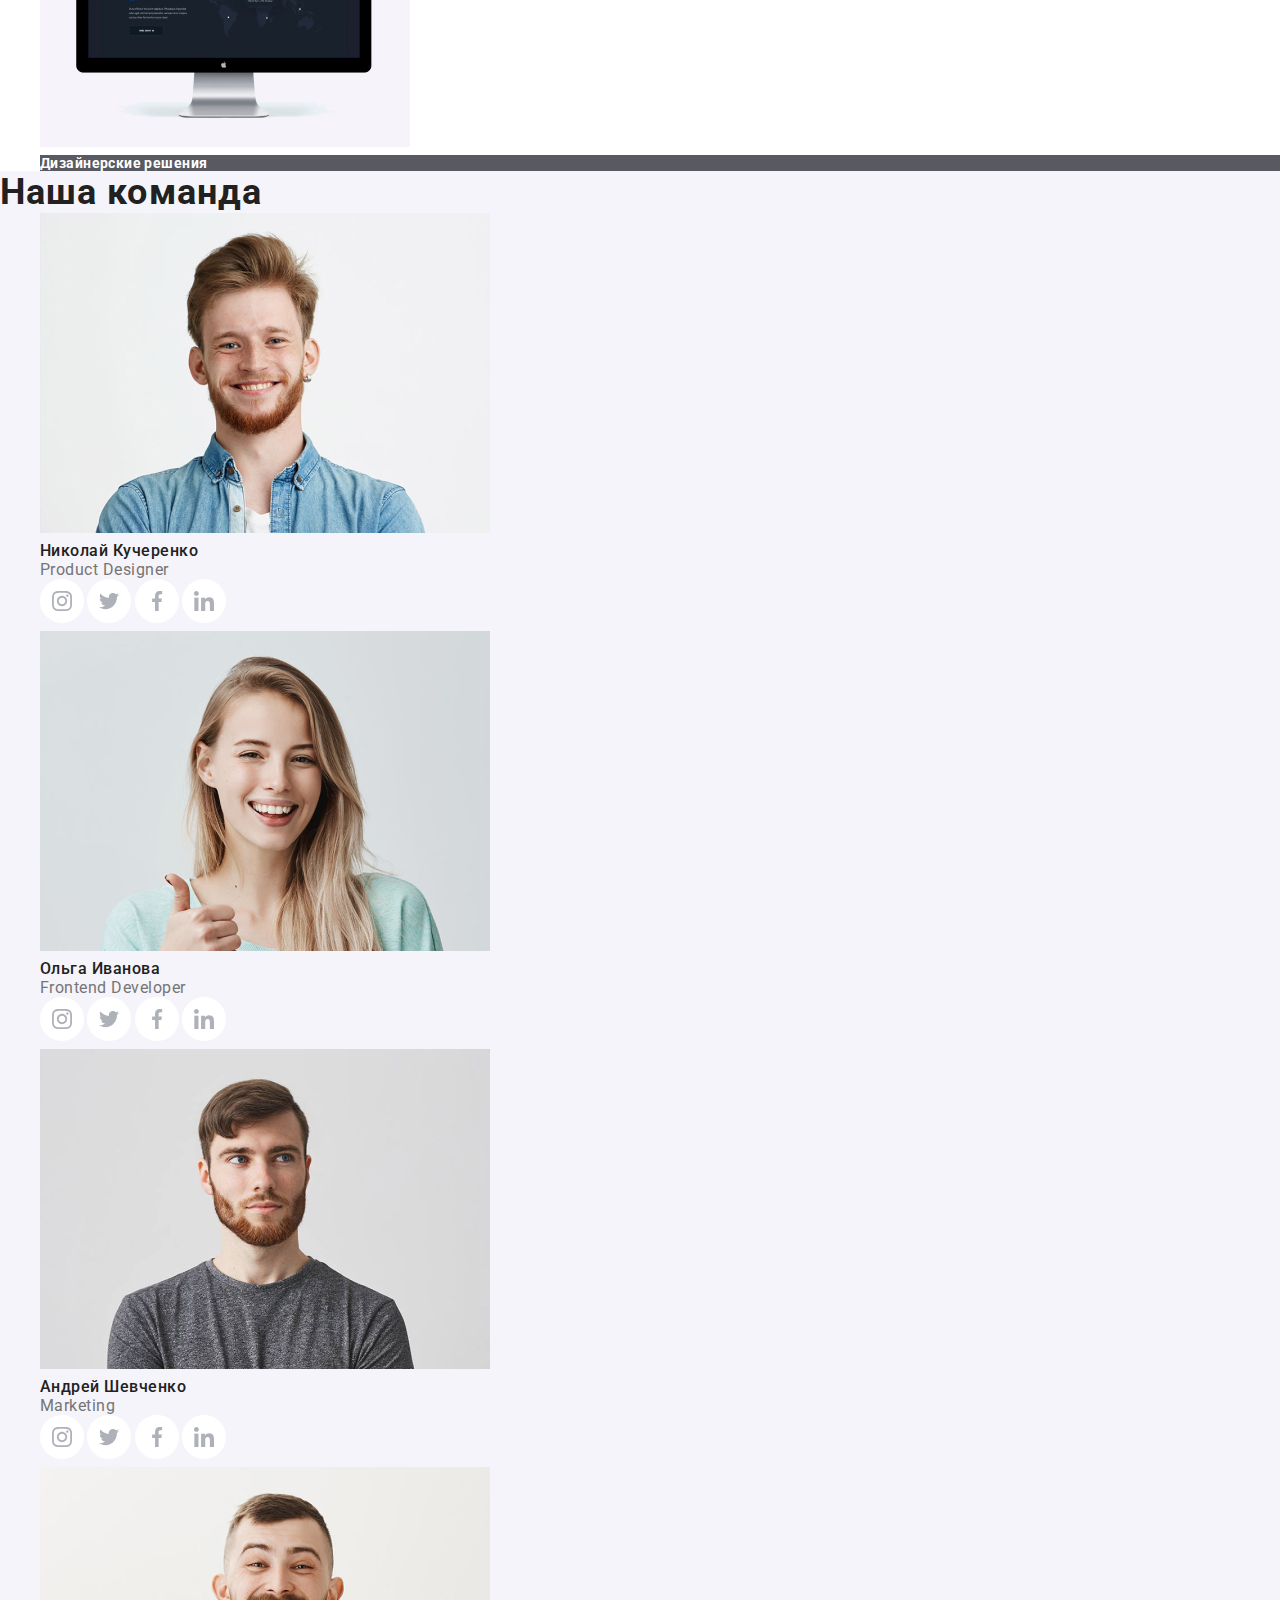
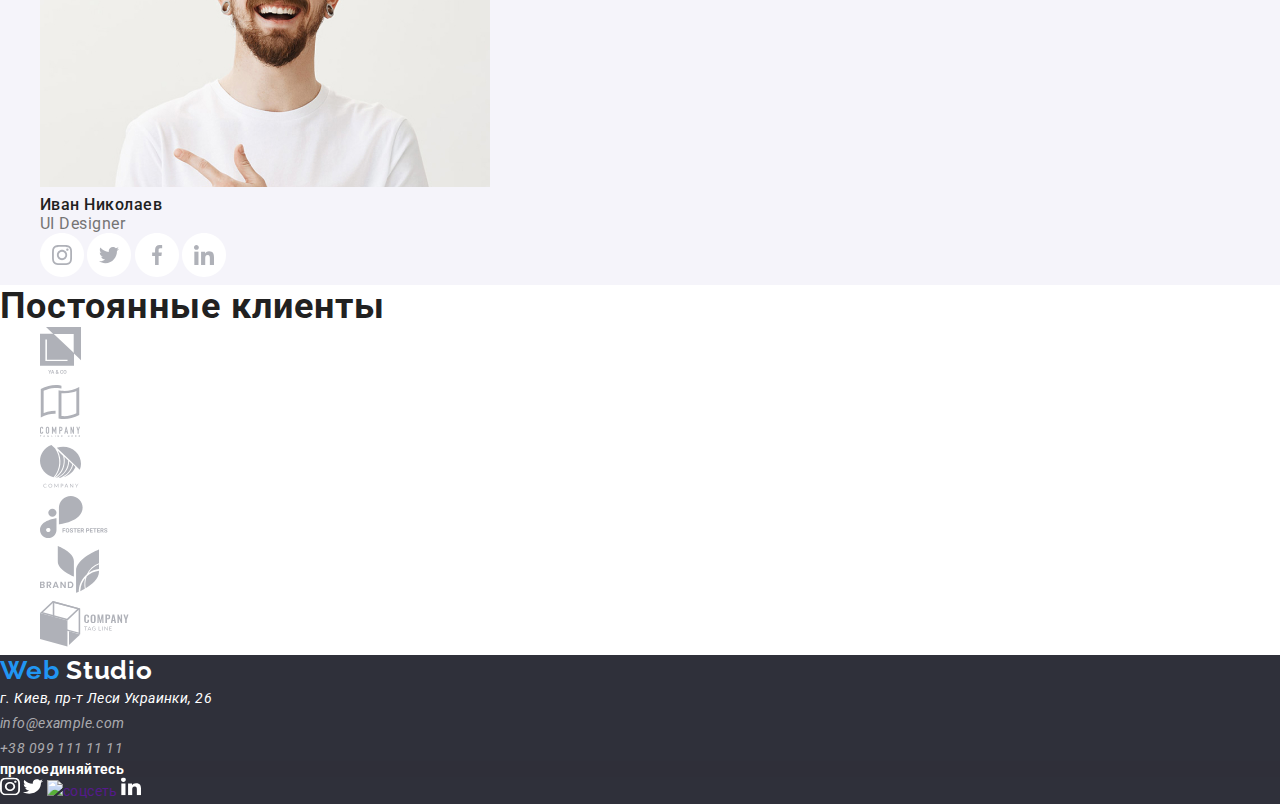
==== commit 6ac7e2d9: "виправив foto" ====
--- a/index.html
+++ b/index.html
@@ -46,7 +46,7 @@
         </h2>
         <ul class="list">
           <li>
-            <img src="/images/antenna_1.svg" alt="антена" />
+            <img src="./images/antenna.svg" alt="антена" />
             <h3 class="feature">Внимание к деталям</h3>
             <p class="feature-text">
               Идейные соображения, а также начало повседневной работы по
@@ -123,13 +123,13 @@
             <p class="team-prof">Product Designer</p>
             <p class="soc-team">
               <a href="" aria-label="ссылка Instagram"
-                ><img src="/images/inst.svg" alt="ссылка"
-              /></a>
-              <a href="" aria-label="ссылка Twitter"
-                ><img src="./images/twit.svg" alt="ссылка"
-              /></a>
-              <a href="" aria-label="ссылка Facebook"
-                ><img src="./images/Face.svg" alt="ссылка"
+                ><img src="./images/inst.svg" alt="ссылка"
+              /></a>
+              <a href="" aria-label="ссылка Twitter"
+                ><img src="./images/twit.svg" alt="ссылка"
+              /></a>
+              <a href="" aria-label="ссылка Facebook"
+                ><img src="./images/face.svg" alt="ссылка"
               /></a>
               <a href="" aria-label="ссылка Linkedin"
                 ><img src="./images/in.svg" alt="ссылка"
@@ -142,13 +142,13 @@
             <p class="team-prof">Frontend Developer</p>
             <p class="soc-team">
               <a href="" aria-label="ссылка Instagram"
-                ><img src="/images/inst.svg" alt="ссылка"
-              /></a>
-              <a href="" aria-label="ссылка Twitter"
-                ><img src="./images/twit.svg" alt="ссылка"
-              /></a>
-              <a href="" aria-label="ссылка Facebook"
-                ><img src="./images/Face.svg" alt="ссылка"
+                ><img src="./images/inst.svg" alt="ссылка"
+              /></a>
+              <a href="" aria-label="ссылка Twitter"
+                ><img src="./images/twit.svg" alt="ссылка"
+              /></a>
+              <a href="" aria-label="ссылка Facebook"
+                ><img src="./images/face.svg" alt="ссылка"
               /></a>
               <a href="" aria-label="ссылка Linkedin"
                 ><img src="./images/in.svg" alt="ссылка"
@@ -161,13 +161,13 @@
             <p class="team-prof">Marketing</p>
             <p class="soc-team">
               <a href="" aria-label="ссылка Instagram"
-                ><img src="/images/inst.svg" alt="ссылка"
-              /></a>
-              <a href="" aria-label="ссылка Twitter"
-                ><img src="./images/twit.svg" alt="ссылка"
-              /></a>
-              <a href="" aria-label="ссылка Facebook"
-                ><img src="./images/Face.svg" alt="ссылка"
+                ><img src="./images/inst.svg" alt="ссылка"
+              /></a>
+              <a href="" aria-label="ссылка Twitter"
+                ><img src="./images/twit.svg" alt="ссылка"
+              /></a>
+              <a href="" aria-label="ссылка Facebook"
+                ><img src="./images/face.svg" alt="ссылка"
               /></a>
               <a href="" aria-label="ссылка Linkedin"
                 ><img src="./images/in.svg" alt="ссылка"
@@ -180,13 +180,13 @@
             <p class="team-prof">UI Designer</p>
             <p class="soc-team">
               <a href="" aria-label="ссылка Instagram"
-                ><img src="/images/inst.svg" alt="ссылка"
-              /></a>
-              <a href="" aria-label="ссылка Twitter"
-                ><img src="./images/twit.svg" alt="ссылка"
-              /></a>
-              <a href="" aria-label="ссылка Facebook"
-                ><img src="./images/Face.svg" alt="ссылка"
+                ><img src="./images/inst.svg" alt="ссылка"
+              /></a>
+              <a href="" aria-label="ссылка Twitter"
+                ><img src="./images/twit.svg" alt="ссылка"
+              /></a>
+              <a href="" aria-label="ссылка Facebook"
+                ><img src="./images/face.svg" alt="ссылка"
               /></a>
               <a href="" aria-label="ссылка Linkedin"
                 ><img src="./images/in.svg" alt="ссылка"
--- a/css/style.css
+++ b/css/style.css
@@ -0,0 +1,163 @@
+/* font-family: 'Raleway', sans-serif;
+font-family: 'Roboto', sans-serif; */
+* {
+  margin: 0;
+  border: 0;
+  text-decoration: none;
+}
+
+body {
+  font-family: "Roboto", sans-serif;
+  font-style: normal;
+  font-weight: normal;
+  font-size: 14px;
+  line-height: 1.714;
+  letter-spacing: 0.03em;
+  color: #757575;
+  background-color: #ffffff;
+}
+.list {
+  list-style: none;
+}
+.header-page {
+  background-color: #ffffff;
+}
+
+.logo {
+  font-family: Raleway;
+  font-weight: bold;
+  font-size: 26px;
+  line-height: 1.192;
+  letter-spacing: 0.03em;
+  color: #000000;
+}
+
+.footer-logo {
+  color: #ffffff;
+}
+.web-logo {
+  color: #2196f3;
+}
+
+.link-navi,
+.contacts-link {
+  font-weight: 500;
+  font-size: 14px;
+  line-height: 16px;
+  letter-spacing: 0.02em;
+  color: #212121;
+}
+.contacts-link {
+  color: #757575;
+}
+
+.link-navi:hover,
+.link-navi:focus,
+.contacts-link:hover,
+.contacts-link:focus {
+  color: #2196f3;
+}
+
+.page-title {
+  font-weight: 900;
+  font-size: 44px;
+  line-height: 60px;
+  letter-spacing: 0.06em;
+  color: #ffffff;
+  background-color: #212121;
+}
+
+.btn {
+  font-weight: bold;
+  font-size: 16px;
+  line-height: 30px;
+  display: flex;
+  align-items: center;
+  text-align: center;
+  letter-spacing: 0.06em;
+  color: #ffffff;
+}
+.btn {
+  background: #2196f3;
+  box-shadow: 0px 4px 4px rgba(0, 0, 0, 0.15);
+  border-radius: 4px;
+}
+.btn:hover,
+.btn:focus {
+  background: #188ce8;
+}
+
+.feature {
+  font-family: Roboto;
+  font-weight: bold;
+  font-size: 14px;
+  line-height: 1.143;
+  letter-spacing: 0.03em;
+  color: #212121;
+}
+
+.section-title {
+  font-weight: bold;
+  font-size: 36px;
+  line-height: 42px;
+  letter-spacing: 0.03em;
+  color: #212121;
+}
+.box {
+  font-weight: bold;
+  font-size: 14px;
+  line-height: 16px;
+  letter-spacing: 0.03em;
+  color: #ffffff;
+  background: rgba(47, 48, 58, 0.8);
+}
+.team-name,
+.team-prof {
+  font-weight: 500;
+  font-size: 16px;
+  line-height: 19px;
+  letter-spacing: 0.03em;
+  color: #212121;
+}
+.team-prof {
+  font-weight: normal;
+  color: #757575;
+}
+
+.section-team {
+  background: #f5f4fa;
+}
+
+.footer {
+  background: #2f303a;
+}
+.adress-map,
+.footer-contacts {
+  font-size: 14px;
+  line-height: 24px;
+  letter-spacing: 0.03em;
+  color: #ffffff;
+}
+.footer-contacts {
+  color: rgba(255, 255, 255, 0.6);
+}
+.filter {
+  font-weight: 500;
+  font-size: 16px;
+  line-height: 26px;
+  letter-spacing: 0.03em;
+  color: #212121;
+}
+.portfol-title {
+  font-weight: bold;
+  font-size: 18px;
+  line-height: 36px;
+  letter-spacing: 0.06em;
+  color: #212121;
+}
+.portf-sub {
+  font-size: 16px;
+  line-height: 30px;
+  letter-spacing: 0.03em;
+  color: #757575;
+}
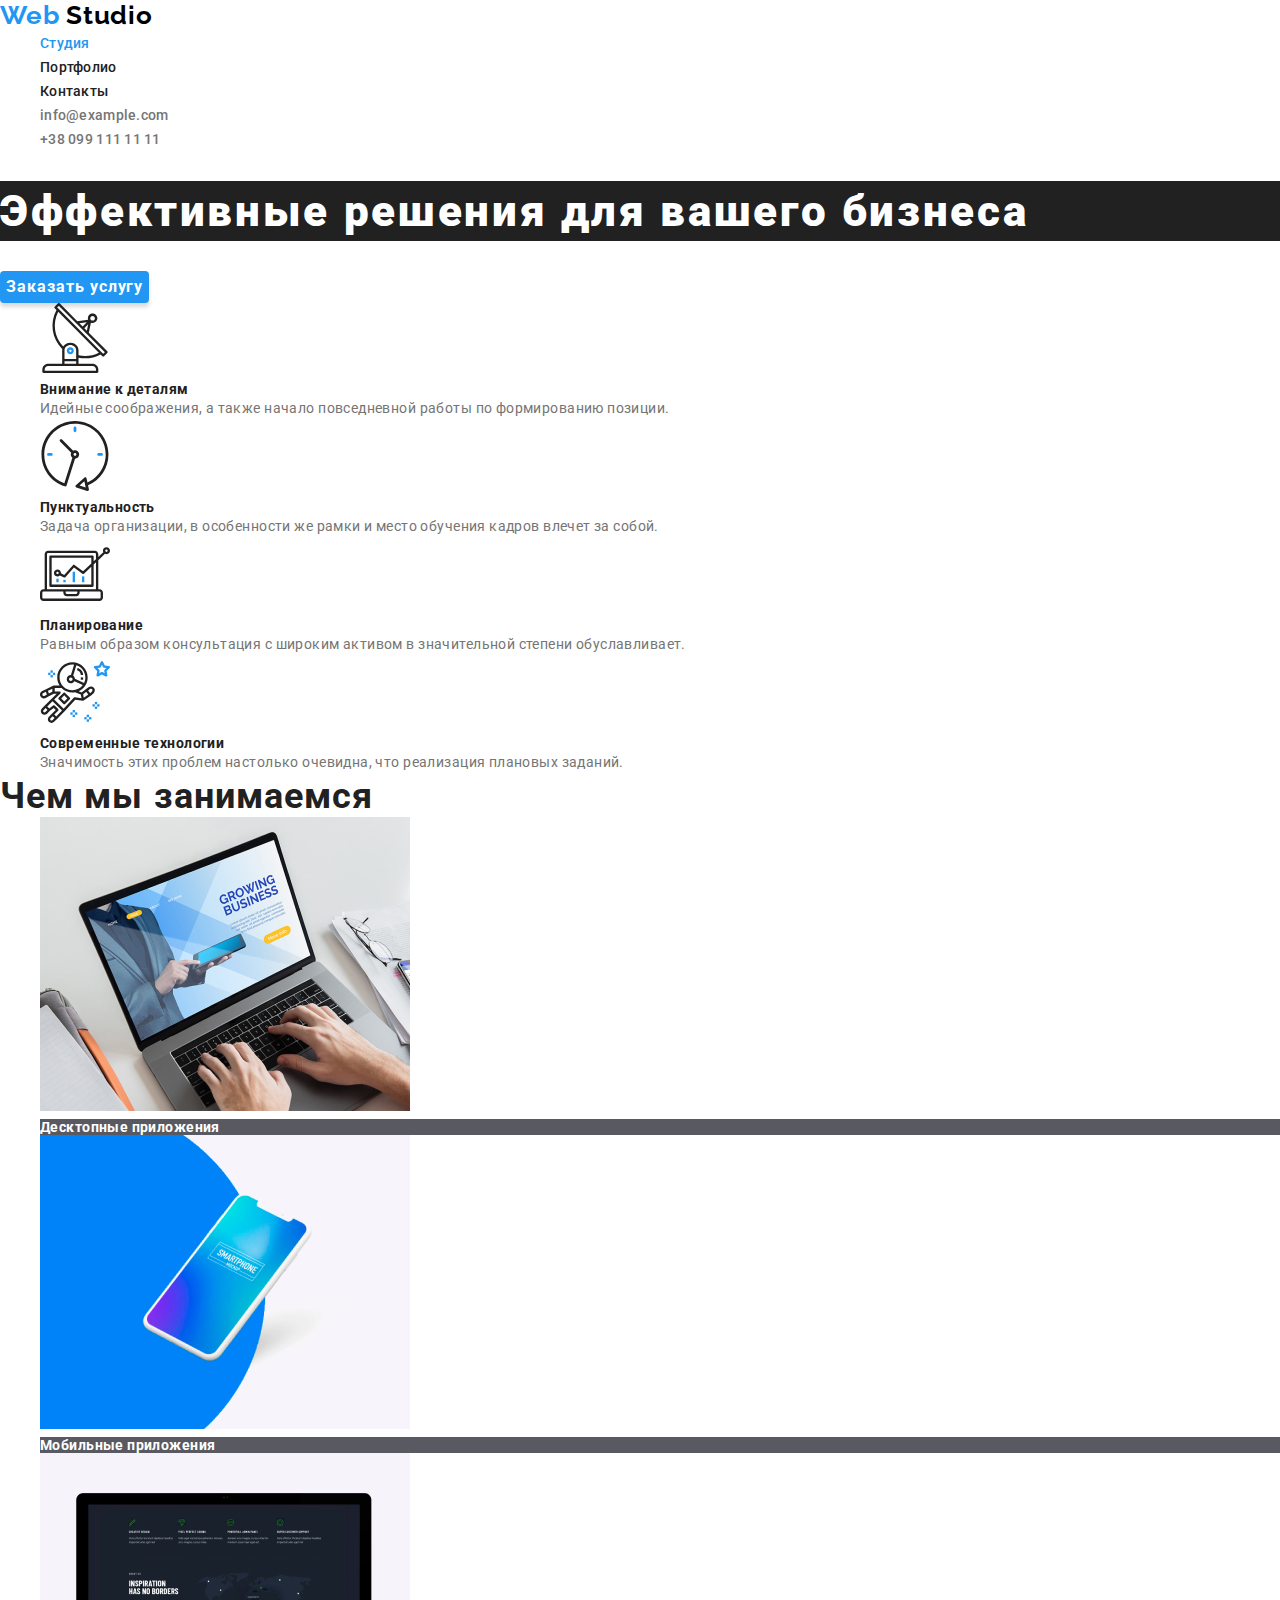
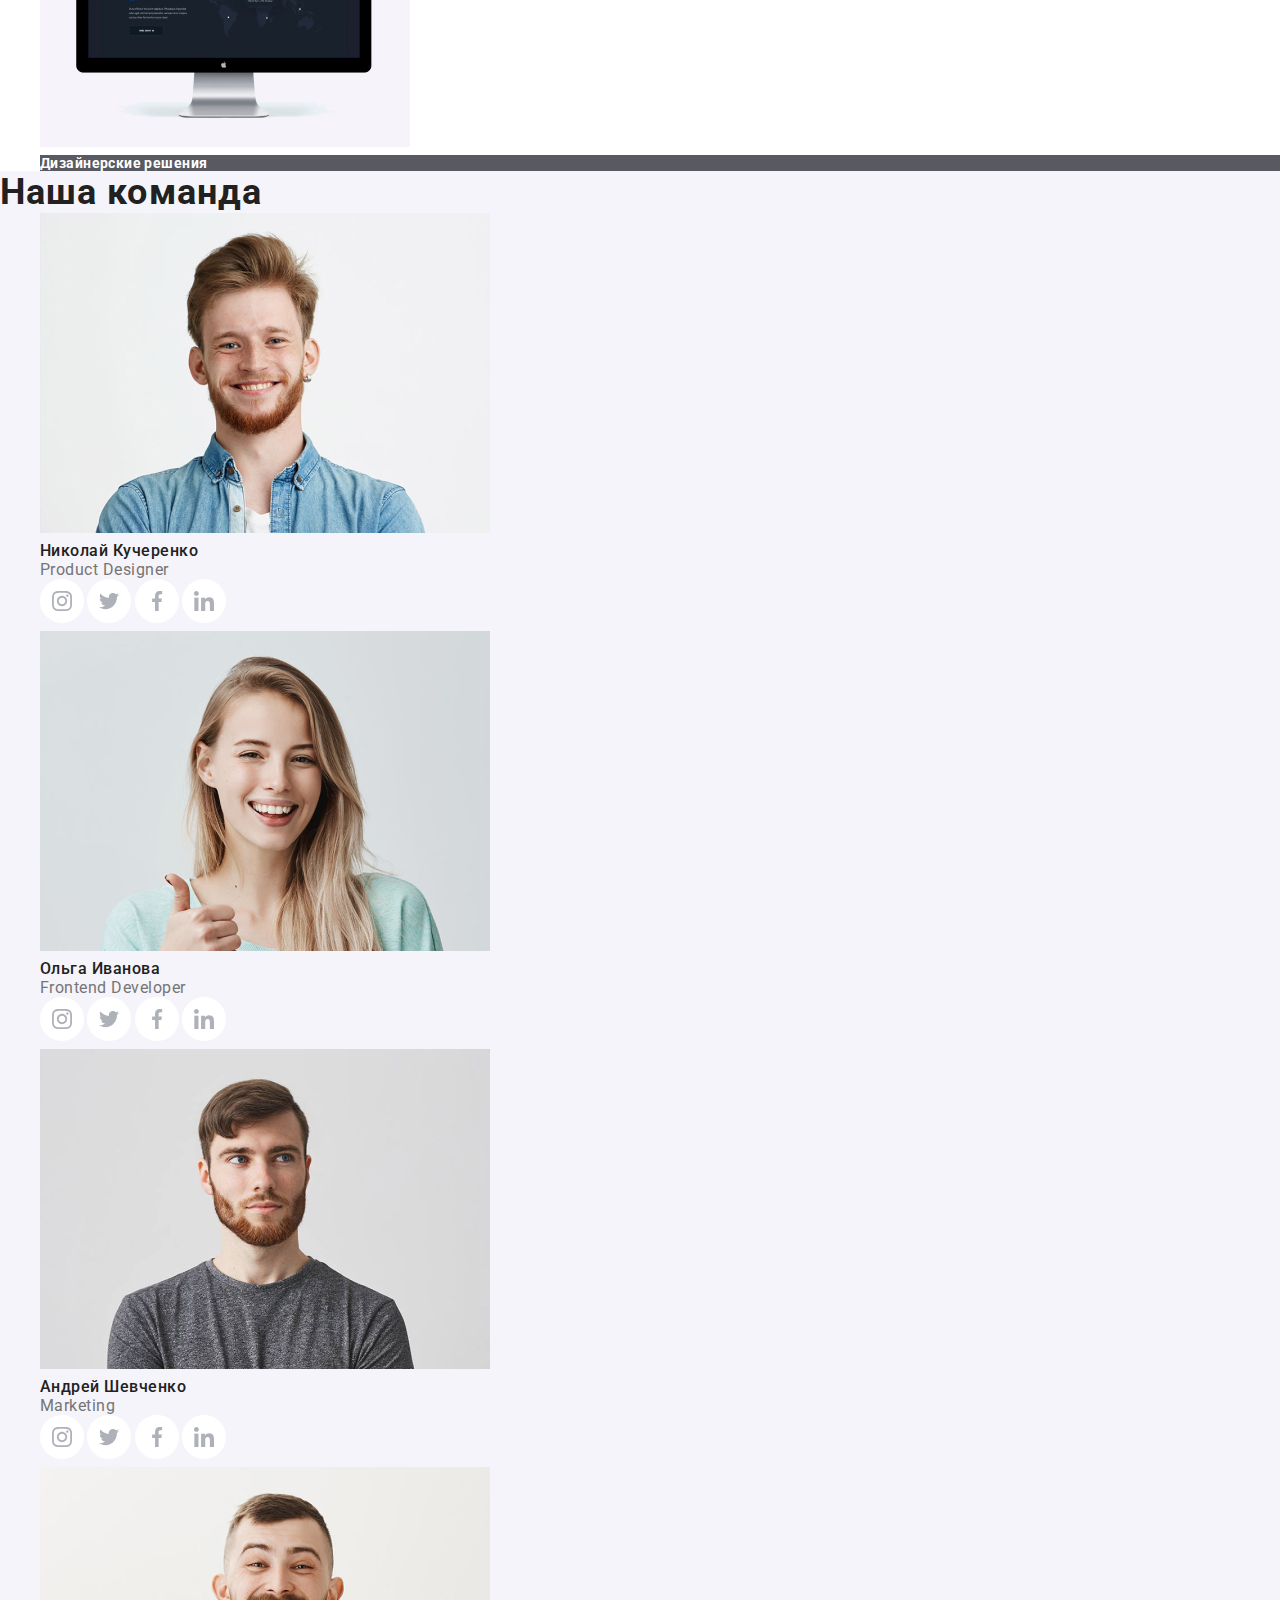
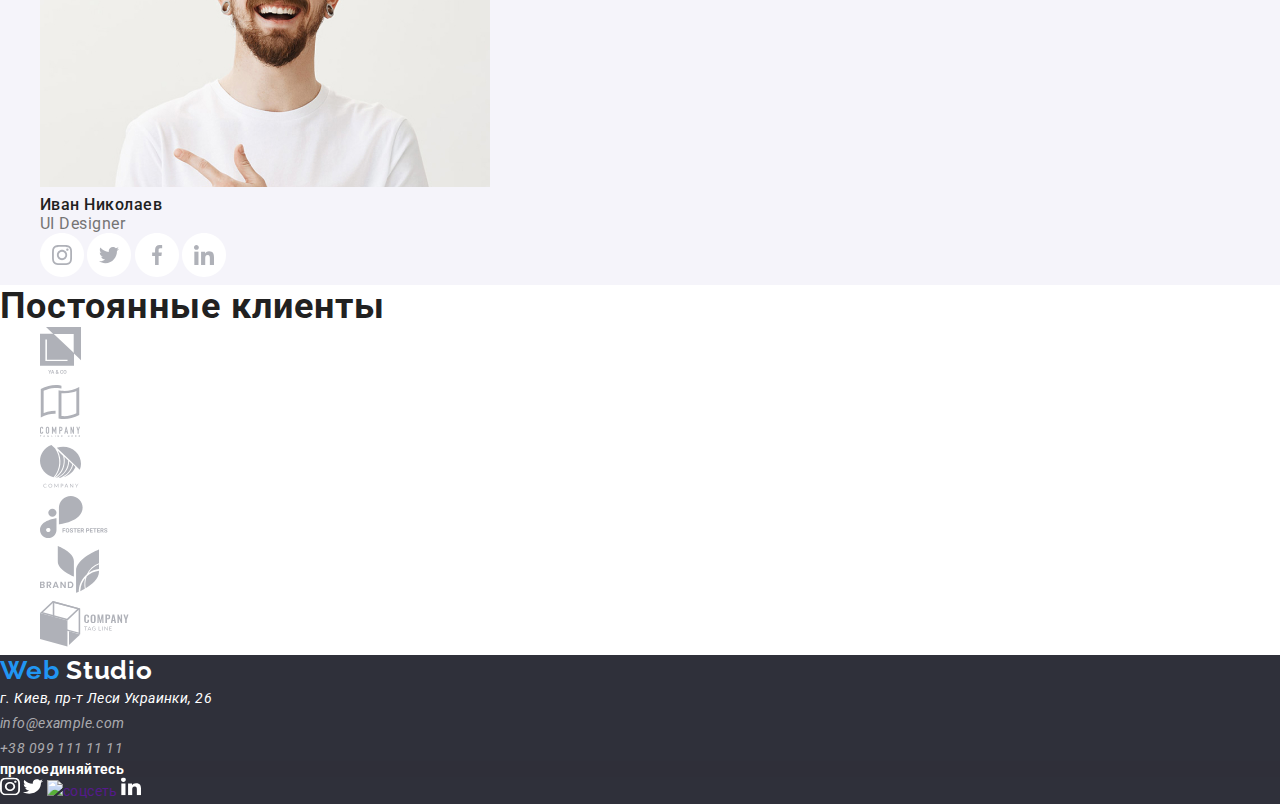
==== commit 138df5fc: "current добавил" ====
--- a/index.html
+++ b/index.html
@@ -17,7 +17,7 @@
       <a href="./" class="logo"><span class="web-logo">Web</span> Studio</a>
       <nav class="navi">
         <ul class="list menu-navi">
-          <li><a href="./" class="link-navi">Студия</a></li>
+          <li><a href="./" class="link-navi current">Студия</a></li>
           <li><a href="./portfolio.html" class="link-navi">Портфолио</a></li>
           <li><a href="" class="link-navi">Контакты</a></li>
         </ul>
--- a/css/style.css
+++ b/css/style.css
@@ -54,7 +54,8 @@
 .link-navi:hover,
 .link-navi:focus,
 .contacts-link:hover,
-.contacts-link:focus {
+.contacts-link:focus,
+.link-navi.current {
   color: #2196f3;
 }
 
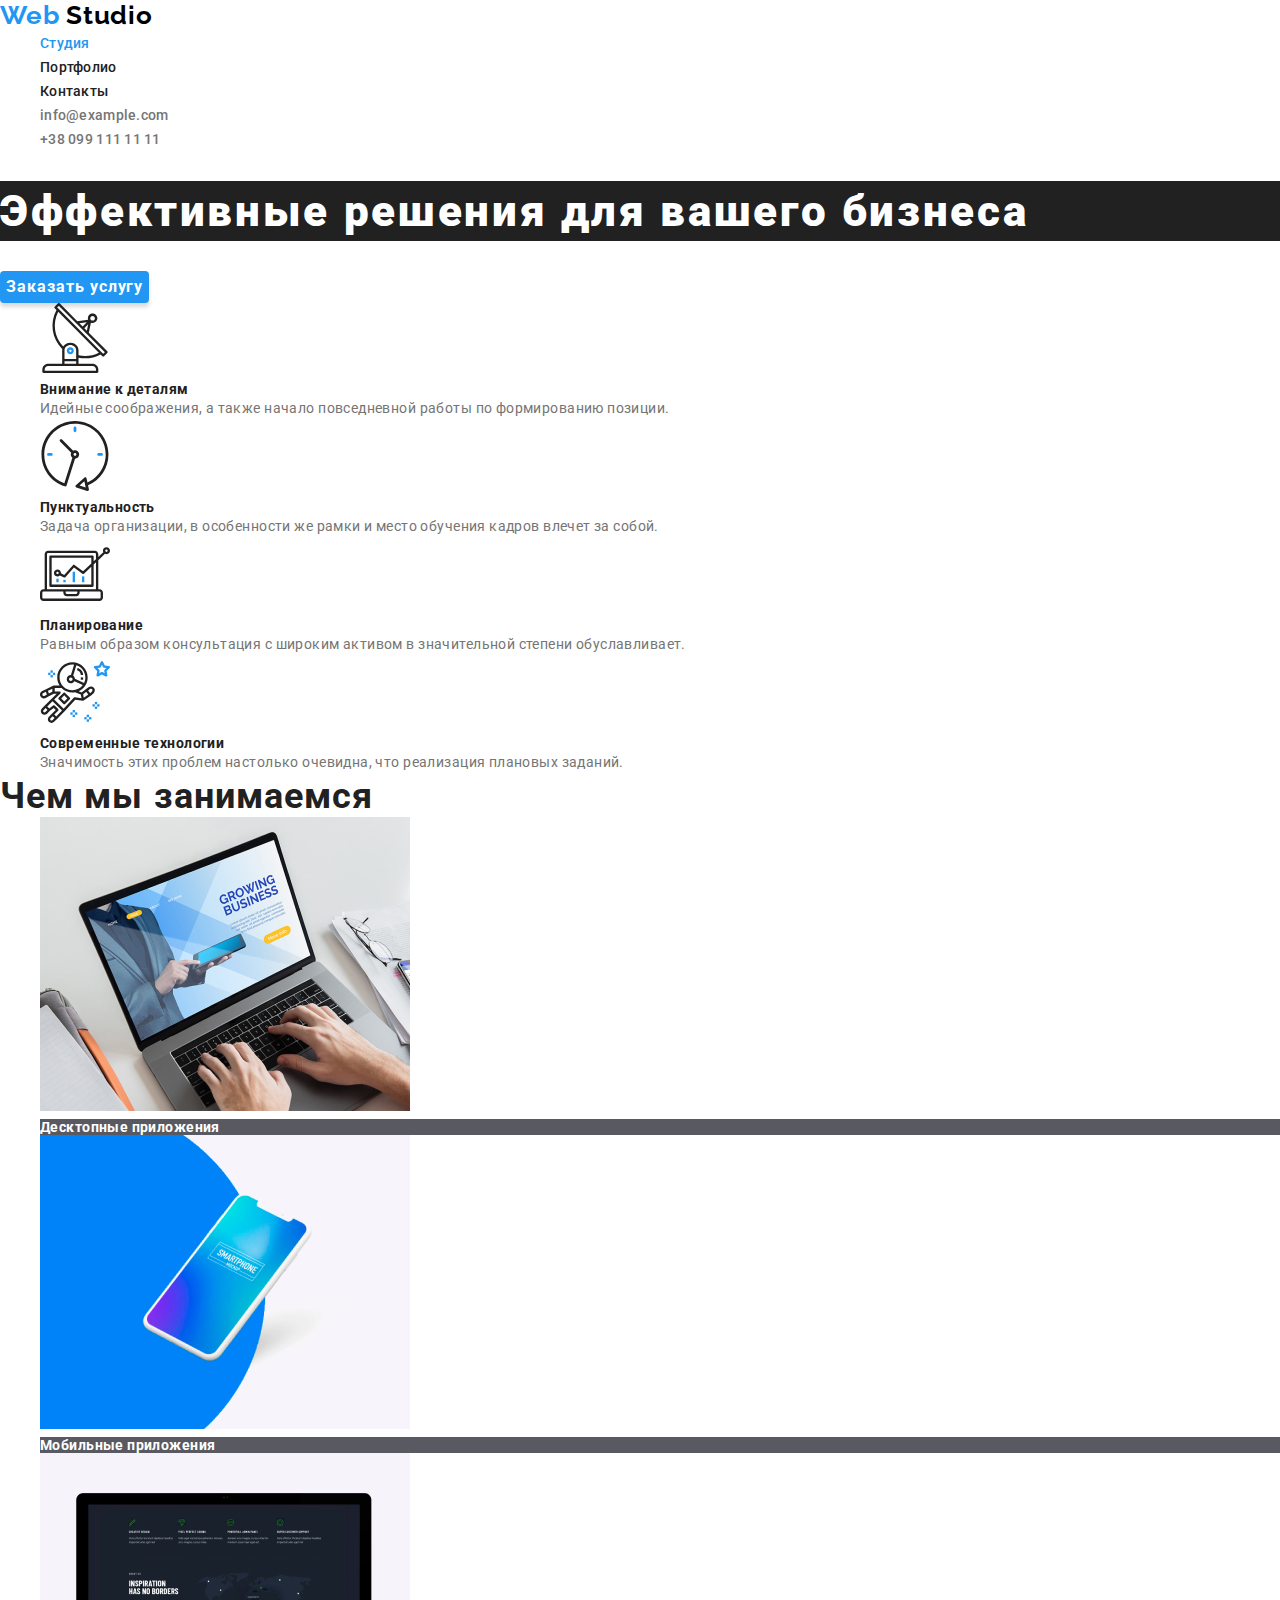
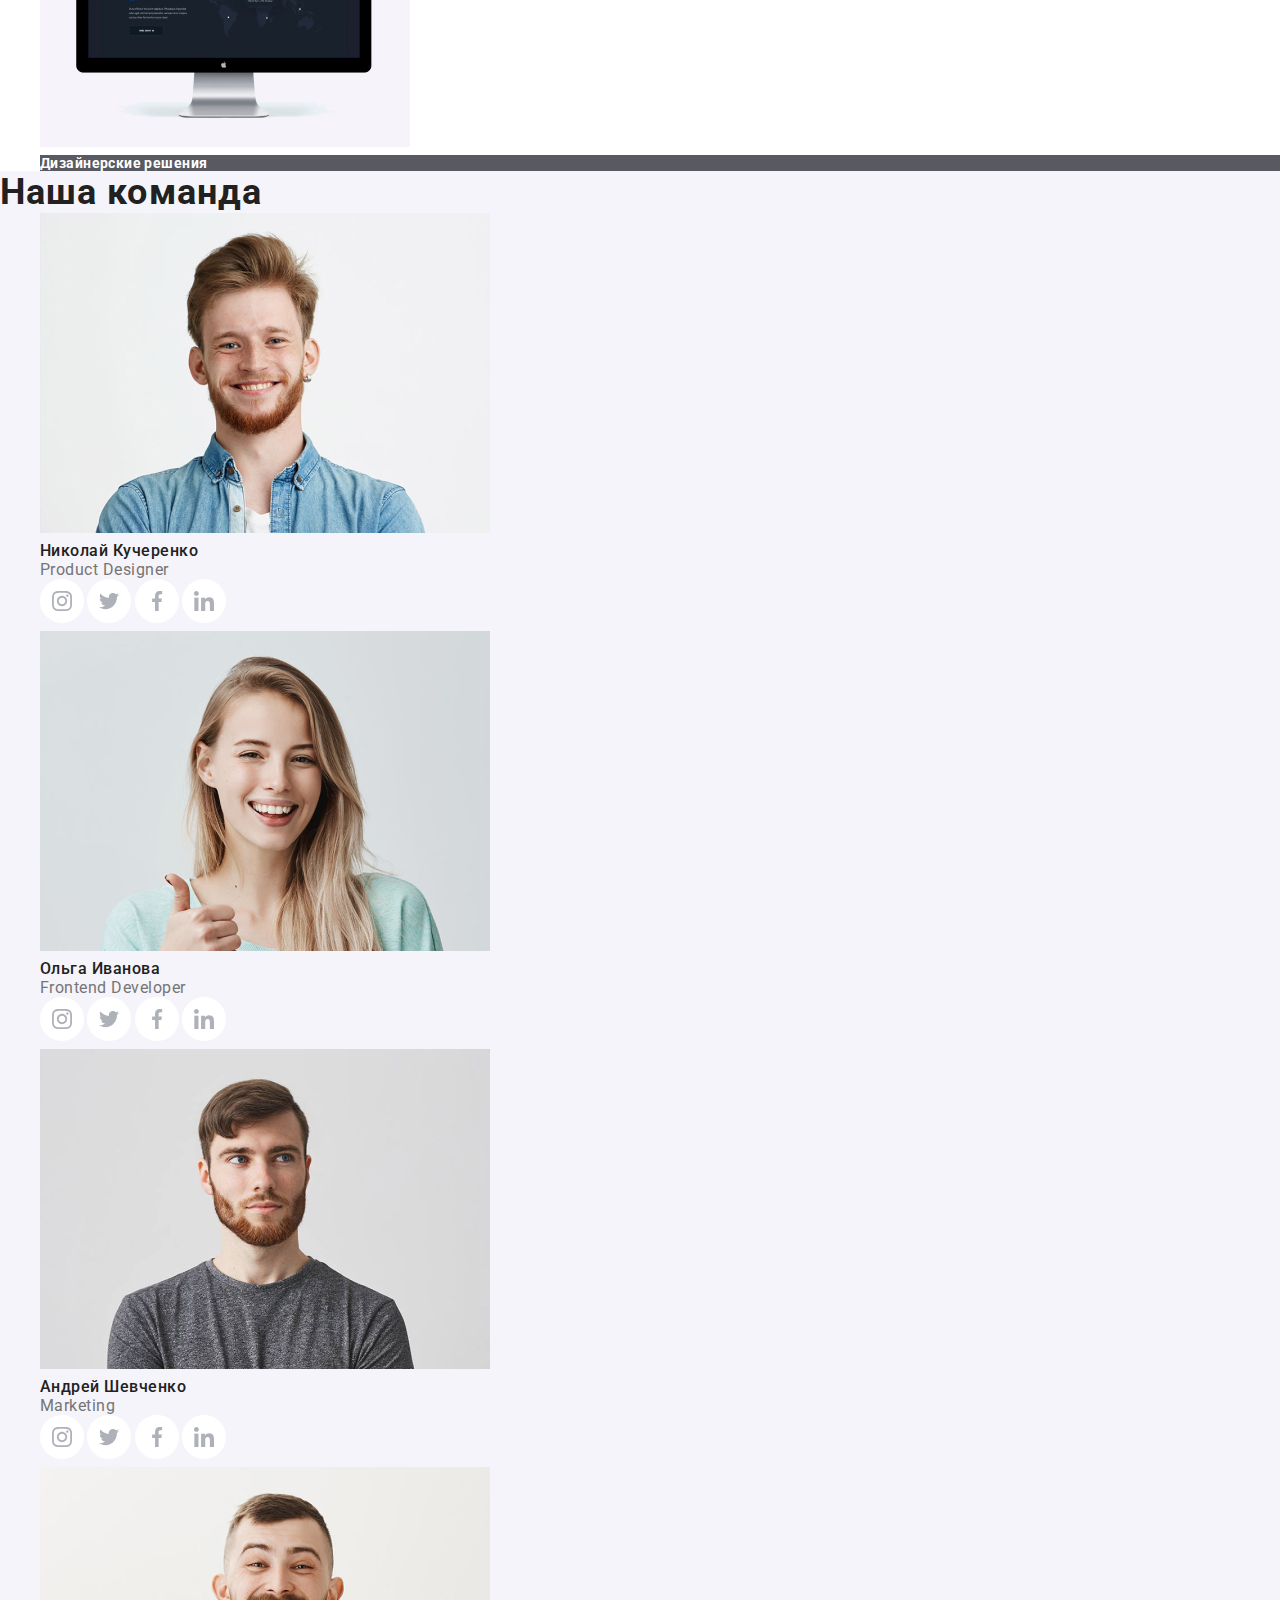
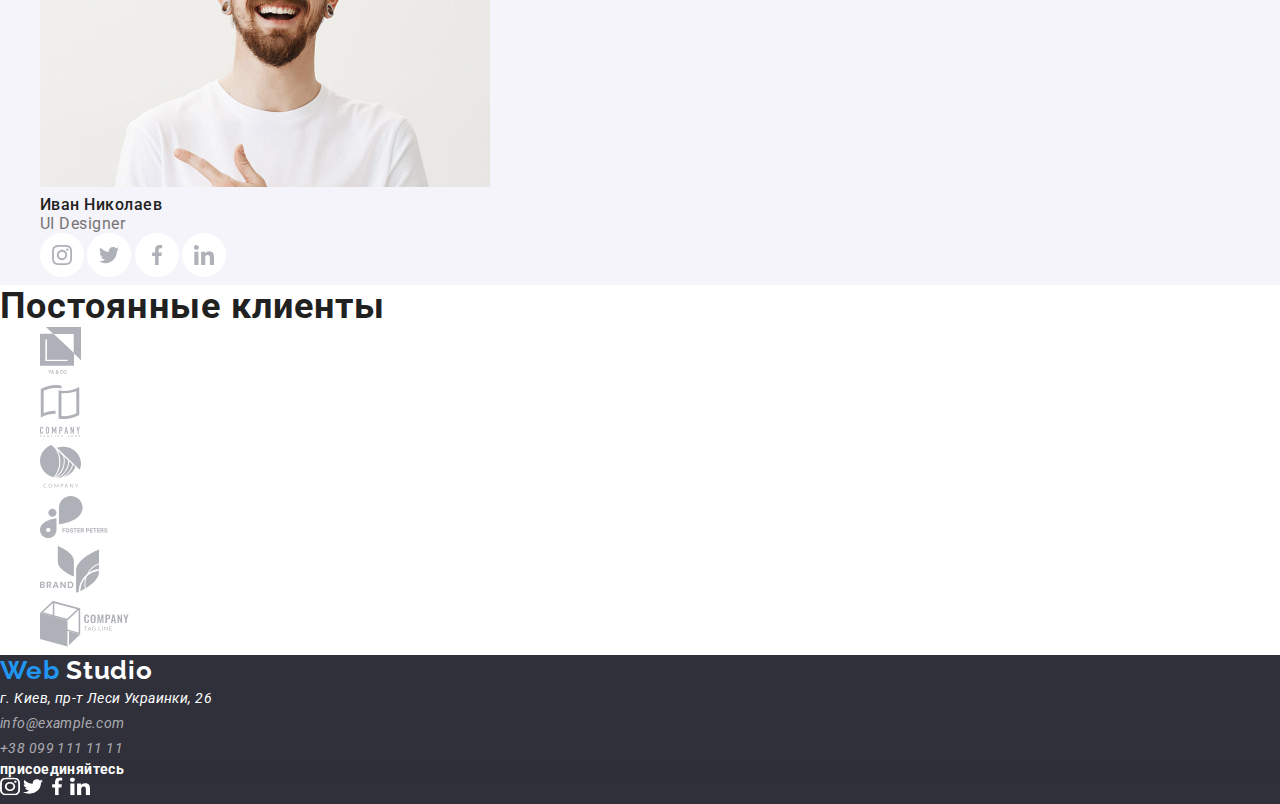
==== commit 9b6c5d3f: "добавив кольори в перемінні" ====
--- a/index.html
+++ b/index.html
@@ -244,13 +244,13 @@
         <h3 class="footer-soc box">присоединяйтесь</h3>
         <p>
           <a href="" aria-label="ссылка Insagram"
-            ><img src="/images/inst2.svg" alt="соцсеть"
+            ><img src="./images/inst2.svg" alt="соцсеть"
           /></a>
           <a href="" aria-label="ссылка Twitter"
             ><img src="./images/twit2.svg" alt="соцсеть"
           /></a>
           <a href="" aria-label="ссылка Facebook"
-            ><img src="./images/Face2.svg" alt="соцсеть"
+            ><img src="./images/face2.svg" alt="соцсеть"
           /></a>
           <a href="" aria-label="ссылка Linkedin"
             ><img src="./images/in2.svg" alt="соцсеть"
--- a/css/style.css
+++ b/css/style.css
@@ -1,5 +1,18 @@
 /* font-family: 'Raleway', sans-serif;
 font-family: 'Roboto', sans-serif; */
+:root {
+  --primary-text-color: #757575;
+  --secondary-color: #212121;
+  --logo-bgr-color: #ffffff;
+  --weblog-btn-link: #2196f3;
+  --studiolog: #000000;
+  --footer-contact: rgba(255, 255, 255, 0.6);
+  --btn-hover: #188ce8;
+  --btn-box: rgba(0, 0, 0, 0.15);
+  --bgr-box: rgba(47, 48, 58, 0.8);
+  --bgr-sectteam: #f5f4fa;
+  --bgr-footer: #2f303a;
+}
 * {
   margin: 0;
   border: 0;
@@ -13,30 +26,30 @@
   font-size: 14px;
   line-height: 1.714;
   letter-spacing: 0.03em;
-  color: #757575;
-  background-color: #ffffff;
+  color: var(--primary-text-color);
+  background-color: var(--logo-bgr-color);
 }
 .list {
   list-style: none;
 }
 .header-page {
-  background-color: #ffffff;
+  background-color: var(--logo-bgr-color);
 }
 
 .logo {
-  font-family: Raleway;
+  font-family: Raleway, sans-serif;
   font-weight: bold;
   font-size: 26px;
   line-height: 1.192;
   letter-spacing: 0.03em;
-  color: #000000;
+  color: var(--studiolog);
 }
 
 .footer-logo {
-  color: #ffffff;
+  color: var(--logo-bgr-color);
 }
 .web-logo {
-  color: #2196f3;
+  color: var(--weblog-btn-link);
 }
 
 .link-navi,
@@ -45,10 +58,10 @@
   font-size: 14px;
   line-height: 16px;
   letter-spacing: 0.02em;
-  color: #212121;
+  color: var(--secondary-color);
 }
 .contacts-link {
-  color: #757575;
+  color: var(--primary-text-color);
 }
 
 .link-navi:hover,
@@ -56,7 +69,7 @@
 .contacts-link:hover,
 .contacts-link:focus,
 .link-navi.current {
-  color: #2196f3;
+  color: var(--weblog-btn-link);
 }
 
 .page-title {
@@ -64,8 +77,8 @@
   font-size: 44px;
   line-height: 60px;
   letter-spacing: 0.06em;
-  color: #ffffff;
-  background-color: #212121;
+  color: var(--logo-bgr-color);
+  background-color: var(--secondary-color);
 }
 
 .btn {
@@ -76,16 +89,16 @@
   align-items: center;
   text-align: center;
   letter-spacing: 0.06em;
-  color: #ffffff;
+  color: var(--logo-bgr-color);
 }
 .btn {
-  background: #2196f3;
-  box-shadow: 0px 4px 4px rgba(0, 0, 0, 0.15);
+  background: var(--weblog-btn-link);
+  box-shadow: 0px 4px 4px var(--btn-box);
   border-radius: 4px;
 }
 .btn:hover,
 .btn:focus {
-  background: #188ce8;
+  background: var(--btn-hover);
 }
 
 .feature {
@@ -94,7 +107,7 @@
   font-size: 14px;
   line-height: 1.143;
   letter-spacing: 0.03em;
-  color: #212121;
+  color: var(--secondary-color);
 }
 
 .section-title {
@@ -102,15 +115,15 @@
   font-size: 36px;
   line-height: 42px;
   letter-spacing: 0.03em;
-  color: #212121;
+  color: var(--secondary-color);
 }
 .box {
   font-weight: bold;
   font-size: 14px;
   line-height: 16px;
   letter-spacing: 0.03em;
-  color: #ffffff;
-  background: rgba(47, 48, 58, 0.8);
+  color: var(--logo-bgr-color);
+  background: var(--bgr-box);
 }
 .team-name,
 .team-prof {
@@ -118,47 +131,47 @@
   font-size: 16px;
   line-height: 19px;
   letter-spacing: 0.03em;
-  color: #212121;
+  color: var(--secondary-color);
 }
 .team-prof {
   font-weight: normal;
-  color: #757575;
+  color: var(--primary-text-color);
 }
 
 .section-team {
-  background: #f5f4fa;
+  background: var(--bgr-sectteam);
 }
 
 .footer {
-  background: #2f303a;
+  background: var(--bgr-footer);
 }
 .adress-map,
 .footer-contacts {
   font-size: 14px;
   line-height: 24px;
   letter-spacing: 0.03em;
-  color: #ffffff;
+  color: var(--logo-bgr-color);
 }
 .footer-contacts {
-  color: rgba(255, 255, 255, 0.6);
+  color: var(--footer-contact);
 }
 .filter {
   font-weight: 500;
   font-size: 16px;
   line-height: 26px;
   letter-spacing: 0.03em;
-  color: #212121;
+  color: var(--secondary-color);
 }
 .portfol-title {
   font-weight: bold;
   font-size: 18px;
   line-height: 36px;
   letter-spacing: 0.06em;
-  color: #212121;
+  color: var(--secondary-color);
 }
 .portf-sub {
   font-size: 16px;
   line-height: 30px;
   letter-spacing: 0.03em;
-  color: #757575;
+  color: var(--primary-text-color);
 }
